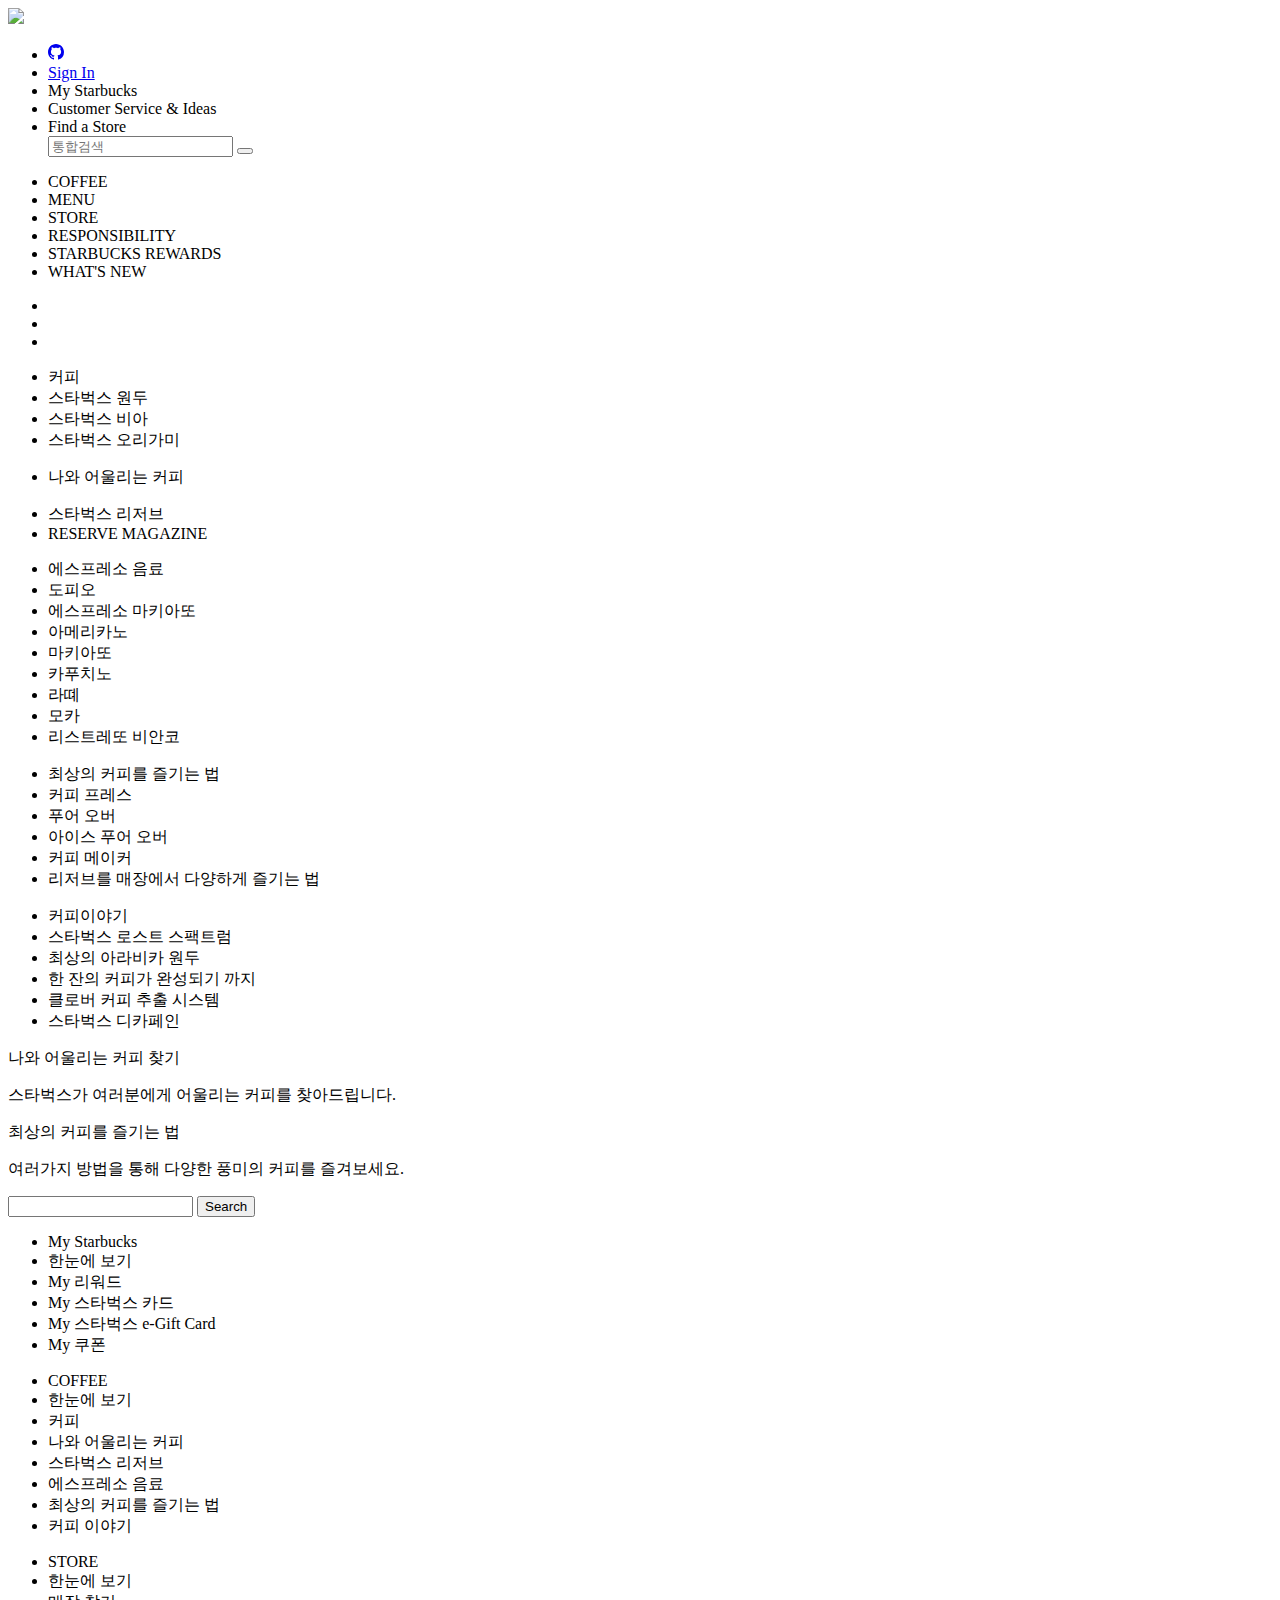
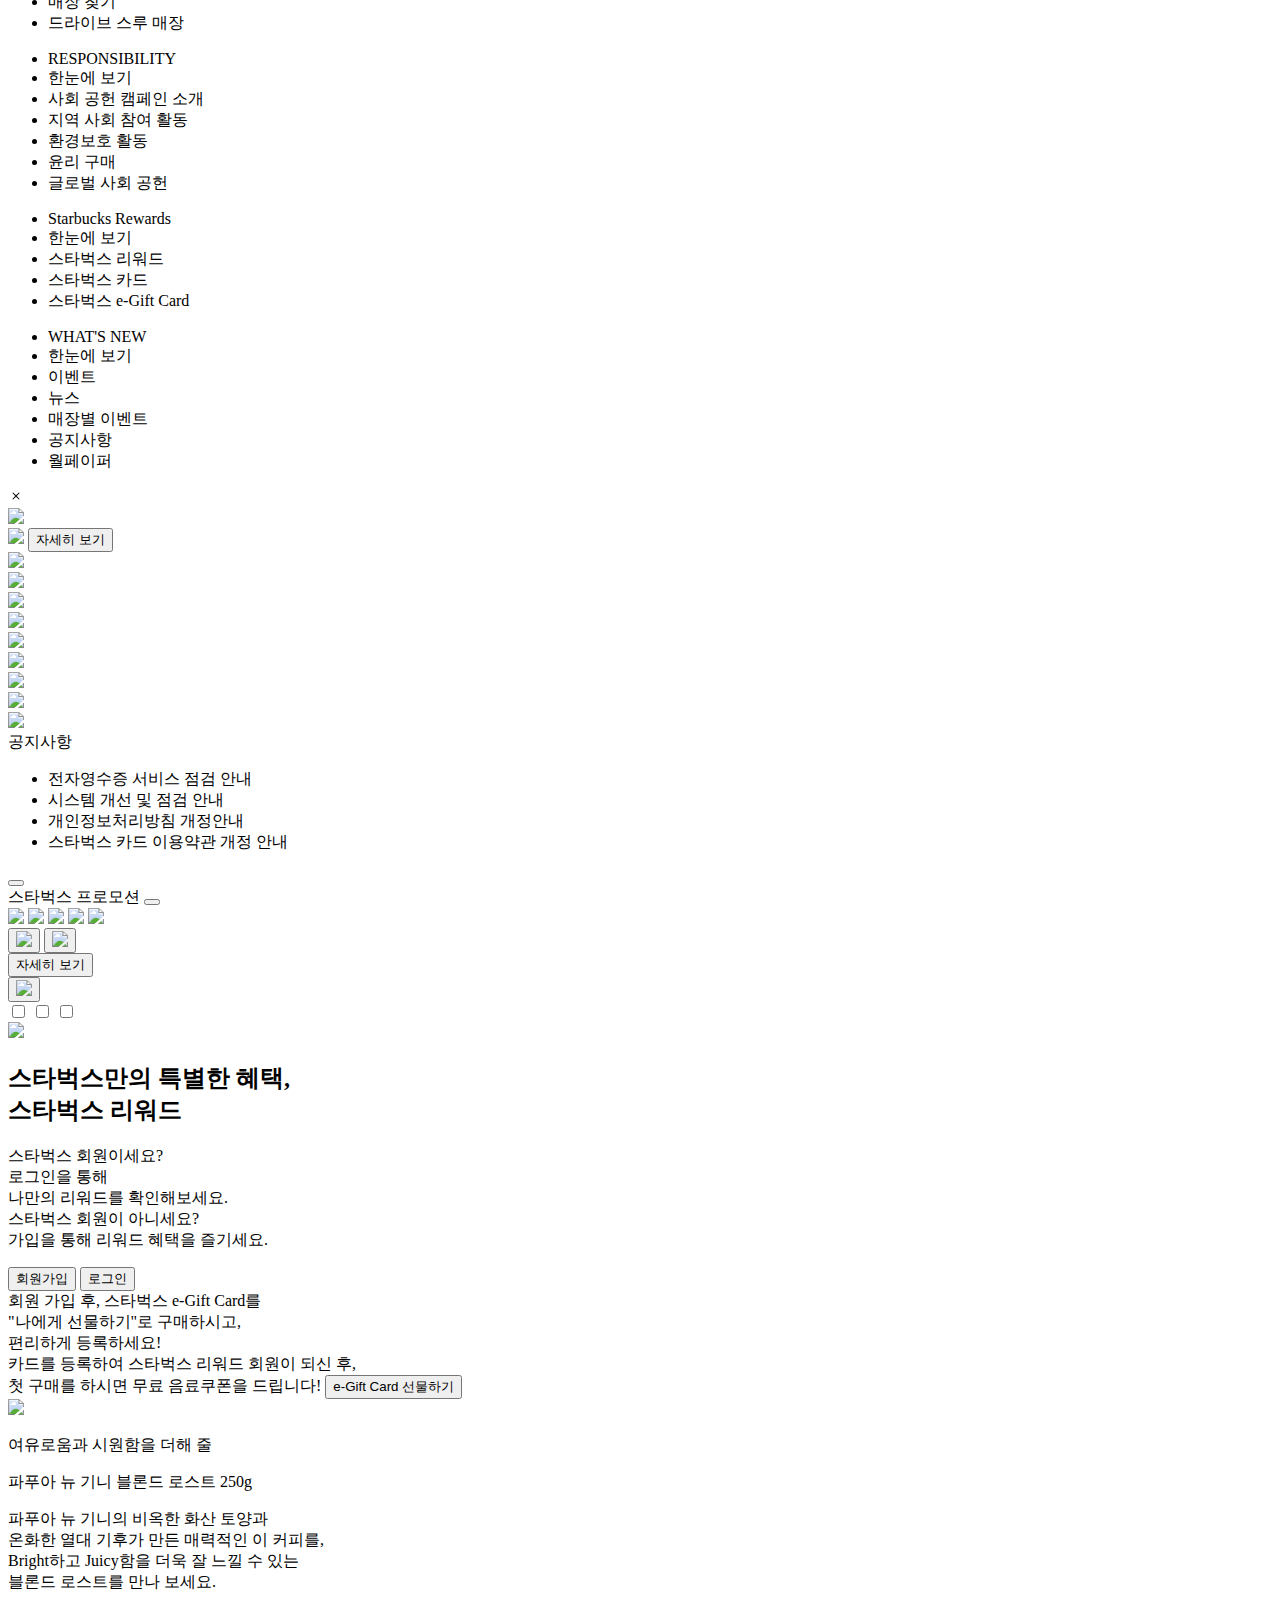
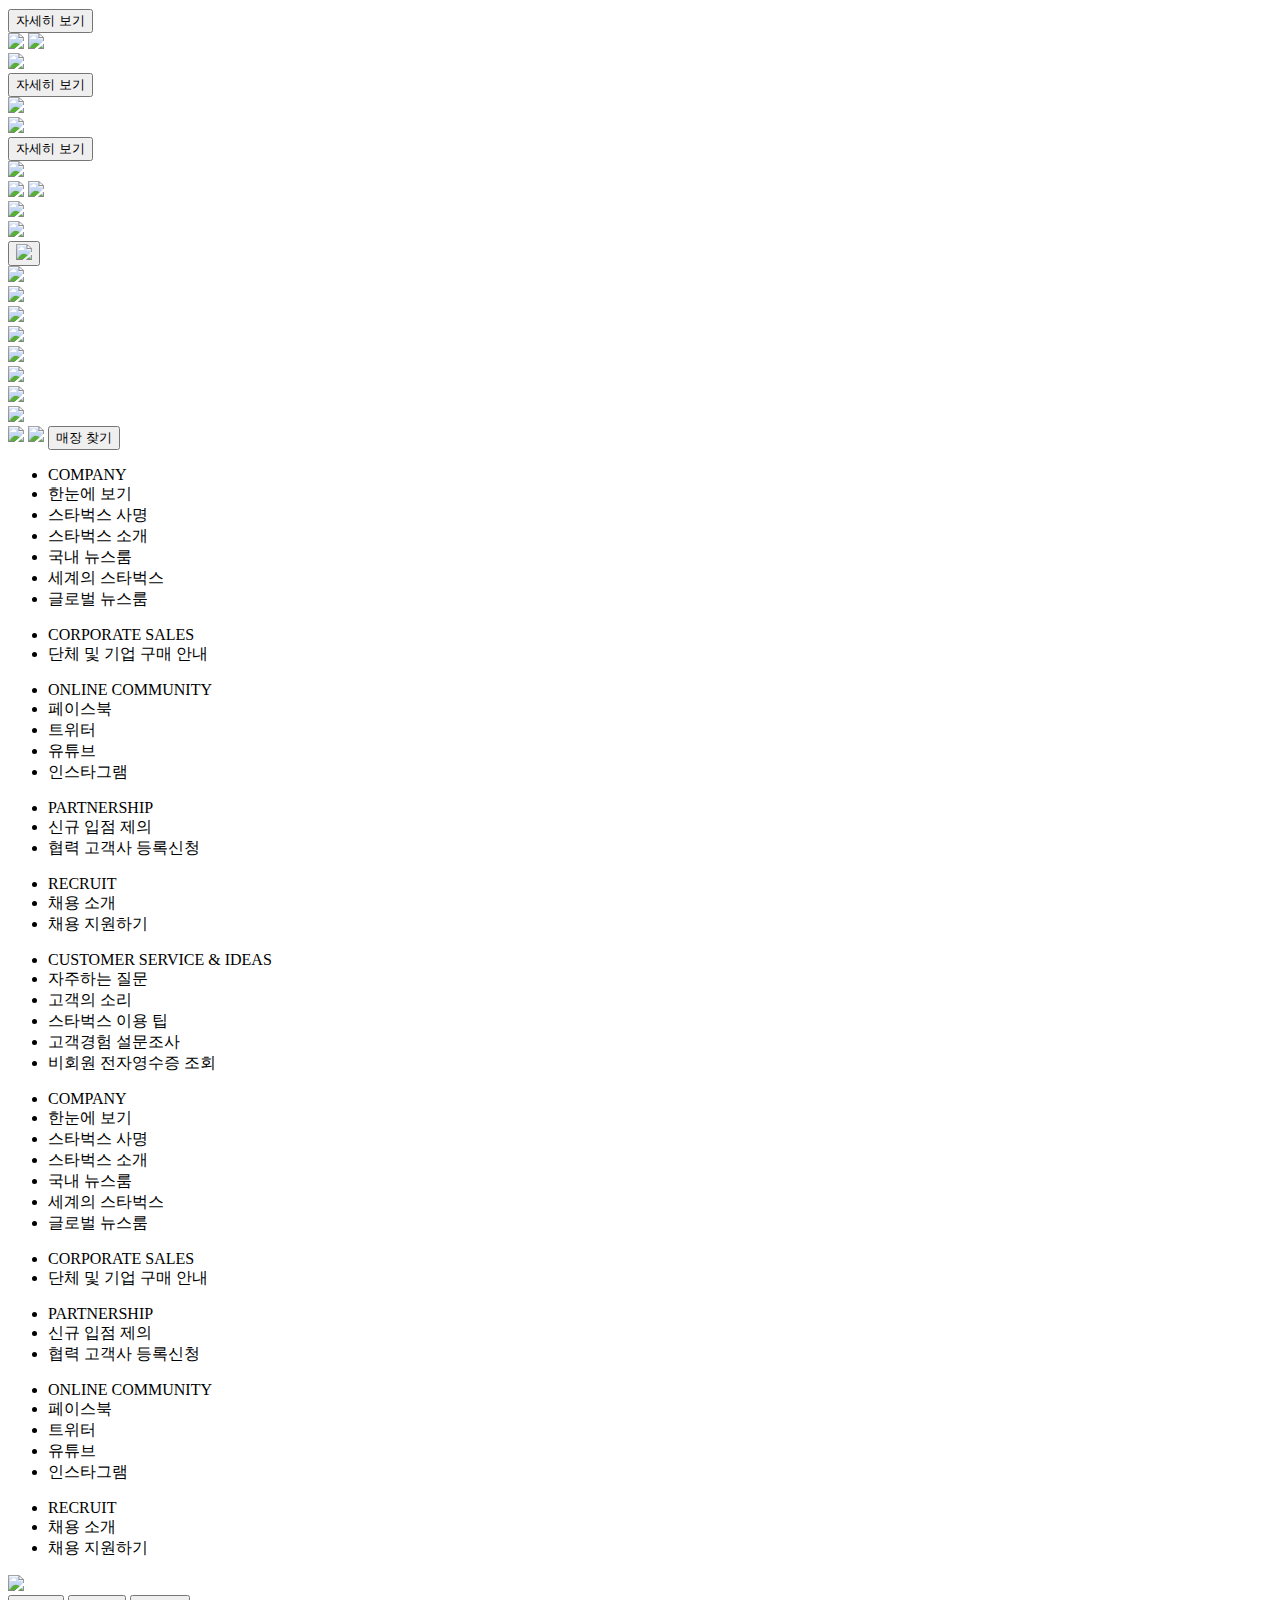
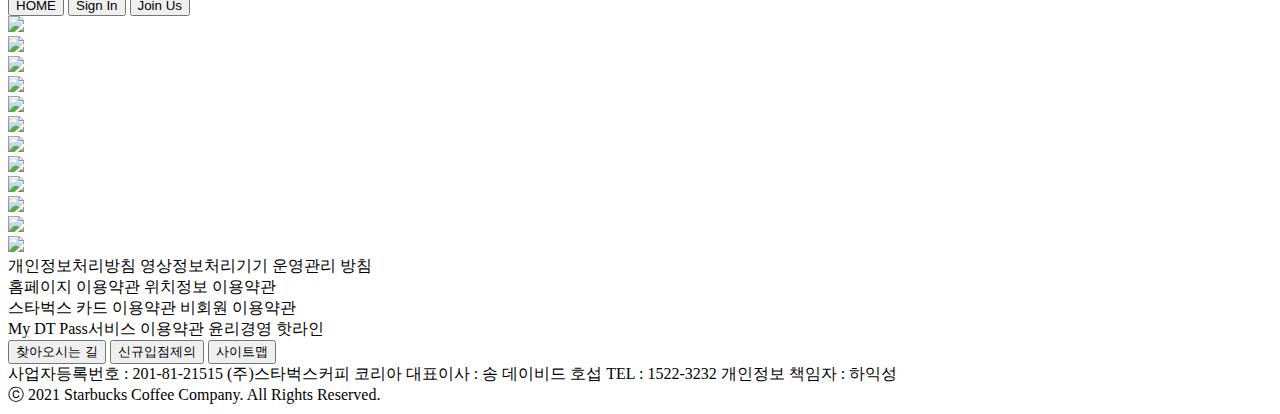
==== index.html @ 48a815c1 "initialized" ====
<!DOCTYPE html>
<html lang="en">
  <head>
    <meta charset="UTF-8" />
    <meta http-equiv="X-UA-Compatible" content="IE=edge" />
    <meta name="viewport" content="width=device-width, initial-scale=1.0" />  
    <script
      src="https://kit.fontawesome.com/e3f89440bb.js"
      crossorigin="anonymous"
    ></script>
    <title>Starbucks</title>
    <link rel="icon" type="image/png" href="image/navbar/logo.png" />
    <link rel="stylesheet" href="style.css" />
    <script src="js/search.js" defer></script>
    <script src="js/tab.js" defer></script>
    <script src="js/badge.js"defer></script>
    <script src="js/scroll.js" defer></script>
    <script src="js/accordion.js" defer></script>
    <script src="js/slider.js" defer></script>
    <script src ="js/mobileMenu.js" defer></script>
    <script src="js/banner.js" defer></script>
    <script src="js/refresh.js"defer></script>
    <link rel="preconnect" href="https://fonts.googleapis.com">
    <link rel="preconnect" href="https://fonts.gstatic.com" crossorigin>
    <link href="https://fonts.googleapis.com/css2?family=Roboto:wght@300;400;500;700&display=swap" rel="stylesheet">
  </head>
  <body>
    <!-- NAVBAR -->
    <nav class="navbar">
      <div class="nav__container">
        <div class="nav__logo">
          <a href="#"><img class="logo" src="image/navbar/logo.png" /></a>
        </div>
        <div class="nav__content">
          <ul class="small__nav">
            <li class="small__nav__items">
              <a href="https://github.com/hae-on/Starbucks_Clone">
                <svg xmlns="http://www.w3.org/2000/svg" width="16" height="16" fill="currentColor" class="bi bi-github" viewBox="0 0 16 16">
                <path d="M8 0C3.58 0 0 3.58 0 8c0 3.54 2.29 6.53 5.47 7.59.4.07.55-.17.55-.38 0-.19-.01-.82-.01-1.49-2.01.37-2.53-.49-2.69-.94-.09-.23-.48-.94-.82-1.13-.28-.15-.68-.52-.01-.53.63-.01 1.08.58 1.23.82.72 1.21 1.87.87 2.33.66.07-.52.28-.87.51-1.07-1.78-.2-3.64-.89-3.64-3.95 0-.87.31-1.59.82-2.15-.08-.2-.36-1.02.08-2.12 0 0 .67-.21 2.2.82.64-.18 1.32-.27 2-.27.68 0 1.36.09 2 .27 1.53-1.04 2.2-.82 2.2-.82.44 1.1.16 1.92.08 2.12.51.56.82 1.27.82 2.15 0 3.07-1.87 3.75-3.65 3.95.29.25.54.73.54 1.48 0 1.07-.01 1.93-.01 2.2 0 .21.15.46.55.38A8.012 8.012 0 0 0 16 8c0-4.42-3.58-8-8-8z"/>
                </svg>
              </a>
            </li>
            <li class="small__nav__items"><a href="login.html">Sign In</a> </li>
            <li class="small__nav__items">My Starbucks</li>
            <li class="small__nav__items">Customer Service & Ideas</li>
            <li class="small__nav__no-line">Find a Store</li>
            <div class="nav__input">
              <form class="nav__input__form">
                <input type="text" class="small__nav__input" placeholder="통합검색">
                <button class="small__nav__btn" type="button">
                  <i class="fas fa-search"></i>
                </button>
              </form>
            </div>     
          </ul>
          <ul class="main__nav">
            <li class="main__nav__items">COFFEE</li>
            <li class="main__nav__items">MENU</li>
            <li class="main__nav__items">STORE</li>
            <li class="main__nav__items">RESPONSIBILITY</li>
            <li class="main__nav__items">STARBUCKS REWARDS</li>
            <li class="main__nav__items">WHAT'S NEW</li>
          </ul>
        </div>
        <!-- Media icons -->
        <ul class="media__icons">
          <li class="media__icon"><i class="fas fa-user"></i></li>
          <li class="media__icon"><i class="fas fa-map-marker-alt"></i></li>
          <li class="media__icon"><i class="fas fa-bars"></i></li>
        </ul>
      </div>
    </nav>
    <!-- Tab menu -->
    <div class="coffee__tab hide">   
    <div class="tab">
      <div class="coffee__tab__top">
        <ul>
      <li class="tab__title">커피</li>
      <li class="tab__content">스타벅스 원두</li>
      <li class="tab__content">스타벅스 비아</li>
      <li class="tab__content">스타벅스 오리가미</li>
    </ul>
  <ul>
  <li>나와 어울리는 커피</li>
  </ul>
  <ul>
    <li class="tab__title">스타벅스 리저브</li>
    <li class="tab__content">RESERVE MAGAZINE</li>
  </ul>
  <ul>
    <li class="tab__title">에스프레소 음료</li>
    <li class="tab__content">도피오</li>
    <li class="tab__content">에스프레소 마키아또</li>
    <li class="tab__content">아메리카노</li>
    <li class="tab__content">마키아또</li>
    <li class="tab__content">카푸치노</li>
    <li class="tab__content">라뗴</li>
    <li class="tab__content">모카</li>
    <li class="tab__content">리스트레또 비안코</li>
  </ul>
      </div>
      <div class="coffee__tab__bottom">
<ul>
  <li class="tab__title">최상의 커피를 즐기는 법</li>
  <li class="tab__content">커피 프레스</li>
  <li class="tab__content">푸어 오버</li>
  <li class="tab__content">아이스 푸어 오버</li>
  <li class="tab__content">커피 메이커</li>
  <li class="tab__content">리저브를 매장에서 다양하게 즐기는 법</li>
</ul>
<ul>
  <li class="tab__title">커피이야기</li>
  <li class="tab__content">스타벅스 로스트 스팩트럼</li>
  <li class="tab__content">최상의 아라비카 원두</li>
  <li class="tab__content">한 잔의 커피가 완성되기 까지</li>
  <li class="tab__content">클로버 커피 추출 시스템</li>
  <li class="tab__content">스타벅스 디카페인</li>
</ul>
      </div>
      <div class="tab__bottom">
        <p class="tab__bottom__title">나와 어울리는 커피 찾기</p>
        <p class="tab__bottom__content">스타벅스가 여러분에게 어울리는 커피를 찾아드립니다.</p>
        <p class="tab__bottom__title">최상의 커피를 즐기는 법</p>
        <p class="tab__bottom__content">여러가지 방법을 통해 다양한 풍미의 커피를 즐겨보세요.</p>
      </div>  
    </div>
  </div>
  <!-- mobile hamburger menu -->
  <div class="mobile__menu__dim menu__hide"></div>
  <div class="mobile__menu menu__hide">
    <div class="mobile__menu__inner">
    <i class="fas fa-times"></i>
    <div class="search__m">
      <form class="menu__form">
        <input type="input" class="menu__input" >
        <input class="menu__btn" type="submit" value="Search">       
        </input>
      </form>
    </div>
    <div class="kategorie__m"></div>
    <ul class="My__Starbucks__m">
      <li class="My__Starbucks m__title">My Starbucks <i class="fas fa-chevron-down"></i></li>
      <li class="My__Starbucks__m__list disappear">한눈에 보기</li>
      <li class="My__Starbucks__m__list disappear">My 리워드</li>
      <li class="My__Starbucks__m__list disappear">My 스타벅스 카드</li>
      <li class="My__Starbucks__m__list disappear">My 스타벅스 e-Gift Card</li>
      <li class="My__Starbucks__m__list disappear">My 쿠폰</li>
    </ul>
    <ul class="COFFEE__m">
      <li class="COFFEE m__title">COFFEE <i class="fas fa-chevron-down"></i></li>
      <li class="COFFEE__m__list disappear">한눈에 보기</li>
      <li class="COFFEE__m__list disappear">커피</li>
      <li class="COFFEE__m__list disappear">나와 어울리는 커피</li>
      <li class="COFFEE__m__list disappear">스타벅스 리저브</li>
      <li class="COFFEE__m__list disappear">에스프레소 음료</li>
      <li class="COFFEE__m__list disappear">최상의 커피를 즐기는 법</li>
      <li class="COFFEE__m__list disappear">커피 이야기</li>
    </ul>
    <ul class="STORE__m">
      <li class="STORE m__title">STORE <i class="fas fa-chevron-down"></i></li>
      <li class="STORE__m__list disappear">한눈에 보기</li>
      <li class="STORE__m__list disappear">매장 찾기</li>
      <li class="STORE__m__list disappear">드라이브 스루 매장</li>
    </ul>
    <ul class="RESPONSIBILITY__m">
      <li class="RESPONSIBILITY m__title">RESPONSIBILITY <i class="fas fa-chevron-down"></i></li>
      <li class="RESPONSIBILITY__m__list disappear">한눈에 보기</li>
      <li class="RESPONSIBILITY__m__list disappear">사회 공헌 캠페인 소개</li>
      <li class="RESPONSIBILITY__m__list disappear">지역 사회 참여 활동</li>
      <li class="RESPONSIBILITY__m__list disappear">환경보호 활동</li>
      <li class="RESPONSIBILITY__m__list disappear">윤리 구매</li>
      <li class="RESPONSIBILITY__m__list disappear">글로벌 사회 공헌</li>
    </ul>
    <ul class="Starbucks__Rewards__m">
      <li class="Starbucks__Rewards m__title">Starbucks Rewards <i class="fas fa-chevron-down"></i></li>
      <li class="Starbucks__Rewards__m__list disappear">한눈에 보기</li>
      <li class="Starbucks__Rewards__m__list disappear">스타벅스 리워드</li>
      <li class="Starbucks__Rewards__m__list disappear">스타벅스 카드</li>
      <li class="Starbucks__Rewards__m__list disappear">스타벅스 e-Gift Card</li>
    </ul>
    <ul class="WHATS__NEW__m">
      <li class="WHATS__NEW m__title">WHAT'S NEW <i class="fas fa-chevron-down"></i></li>
      <li class="WHATS__NEW__m__list disappear">한눈에 보기</li>
      <li class="WHATS__NEW__m__list disappear">이벤트</li>
      <li class="WHATS__NEW__m__list disappear">뉴스</li>
      <li class="WHATS__NEW__m__list disappear">매장별 이벤트</li>
      <li class="WHATS__NEW__m__list disappear">공지사항</li>
      <li class="WHATS__NEW__m__list disappear">월페이퍼</li>
    </ul>
  </div>
</div>
    <!-- Main -->
    <!-- Badge -->
    <div class="badge">
      <div class="close__badge">
        <svg xmlns="http://www.w3.org/2000/svg" width="16" height="16" fill="currentColor" class="bi bi-x" viewBox="0 0 16 16">
          <path d="M4.646 4.646a.5.5 0 0 1 .708 0L8 7.293l2.646-2.647a.5.5 0 0 1 .708.708L8.707 8l2.647 2.646a.5.5 0 0 1-.708.708L8 8.707l-2.646 2.647a.5.5 0 0 1-.708-.708L7.293 8 4.646 5.354a.5.5 0 0 1 0-.708z"/>
        </svg>
      </div>
      <img src="image/badge/9vF68i_20210218134428291.png" />
    </div>
    <!-- New__menu -->
    <section id="New__menu">
      <div class="New__menu__bg">
          <div class="New__menu__container">
            <div class="New__menu__slogan">
              <img src="image/new__menu/2021_summer2_slogan.png" />
               <button class="New__menu__btn">자세히 보기</button>
            </div>                
            <div class="frappuccino">
              <div class="frappuccino__item">
                <img src="image/new__menu/2021_summer2_frappuccino.png" />
              </div>
              <div class="frappuccino__intro">
                <img src="image/new__menu/2021_summer2_frappuccino_tit.png" />
              </div>
              <div class="frappuccino__m__intro">
                <img src="image/new__menu/2021_m_summer2_frappuccino_tit.png"/>
              </div>
            </div>
            <div class="blended">
              <div class="blended__item">
                <img src="image/new__menu/2021_summer2_blended.png" />
              </div>
              <div class="blended__intro">
                <img src="image/new__menu/2021_summer2_blended_tit.png" />
              </div>
              <div class="blended__m__intro">
                <img src="image/new__menu/2021_m_summer2_blended_tit_0609.png"/>
              </div>
            </div>
            <div class="tea">
              <div class="tea__item">
                <img src="image/new__menu/2021_summer2_iced_tea.png" />
              </div>
              <div class="tea__intro">
                <img src="image/new__menu/2021_summer2_iced_tea_tit.png" />
              </div>
              <div class="tea__m__intro">
                <img src ="image/new__menu/2021_m_summer2_iced_tea_tit.png"/>
              </div>
            </div> 
      </div>
    </section>
    <!-- Notice -->
    <section id="Notice">
      <div class="Notice__container">
        <div class="Notice__banner">
          <div class="Notice__banner__container">
            <div class="title__content">
            <div class="Notice__banner__title">
          <span class="title__span">공지사항</span>
          <i class="fas fa-volume-up"></i>
        </div>
          <ul class="banner__contents">
          <li class="banner__content"
            >전자영수증 서비스 점검 안내</li
          >
          <li class="banner__content"
            >시스템 개선 및 점검 안내</li
          >
          <li class="banner__content"
            >개인정보처리방침 개정안내</li
          >
          <li class="banner__content"
            >스타벅스 카드 이용약관 개정 안내</li
          >
        </ul>
      </div>
        <button class="Notice__banner__btn">
          <i class="fas fa-plus"></i>
        </button>
        </div>
        </div>
        <div class="Notice__promo">
          <span class="Notice__promo__title">스타벅스 프로모션</span>
          <button class="Notice__promo__btn">
            <i class="fas fa-chevron-down promo__icon"></i>
          </button>
        </div>
      </div>
    </section>
    <!-- Slide -->
    <section class="Slide">
  <div class="slide__box">
      <div class="banner__container">
        <div class="banner__img">
      <img class="banner banner__3 slide__opacity" src="image/Slide/8CV1tZ_20201231084934041.jpg"/>
      <img class="banner banner__1" src="image/Slide/aDSndV_20210719160743814.jpg"/>
      <img class="banner banner__2 slide__opacity"  src="image/Slide/gD4Zo0_20210405161704168.jpg"/>
      <img class="banner banner__3 slide__opacity" src="image/Slide/8CV1tZ_20201231084934041.jpg"/>
      <img class="banner banner__1" src="image/Slide/aDSndV_20210719160743814.jpg"/>
      </div>
      <div class="banner__arrow">
        <button class="arrow__left">
        <img src="image/Slide/arrow_left_on.png" />
        </button>
        <button class="arrow__right">
        <img src="image/Slide/arrow_right_on.png" />
      </button>
      </div>
      <button class="slide__main__btn">자세히 보기</button>
      <div class="slide__btns">
        <button class="play__btn">
          <img class="play" src="image/Slide/main_prom_stop.png"/>
        </button>  
          <div class="off__btns">
          <input type ="checkbox" id="off first">
          <label for="off first"></label>
          <input type ="checkbox" id="off second">
          <label for="off second"></label>
          <input type ="checkbox" id="off third">
          <label for="off third"></label>
        </div>
      </div>
    </div>
  </div>
    </section>
    <!-- Rewards -->
    <section class="Rewards">
      <div class="Rewards__container">
        <div class="Rewards__logo">
          <img src="image/Reward/rewards-logo.png" />
        </div>
        <div class="question">
          <h2 class="question__title">
            <strong>스타벅스만의 특별한 혜택, 
              <br class ="question__br">
              스타벅스 리워드</strong>
          </h2>
          <div class="answer">
            <p class="answer__content">
              스타벅스 회원이세요? 
              <br class="answer__m__br">
              로그인을 통해 
              <br class="answer__br1">
              나만의 리워드를 확인해보세요.
              <br />
              스타벅스 회원이 아니세요? 
              <br class="answer__br2">
              가입을 통해 리워드 혜택을 즐기세요.
            </p>
            <div class="question__btns">
              <button class="join__btn">회원가입</button>
              <button class="login__btn">로그인</button>
            </div>
          </div>
          <div class="e-gift">
            <span class="e-gift__content"
              >회원 가입 후, 스타벅스 e-Gift Card를 
              <br class="e-gift__br1">
              "나에게 선물하기"로
              구매하시고, 
              <br class="e-gift__m__br">
              편리하게 등록하세요!
              <br />
              카드를 등록하여 스타벅스 리워드 회원이 되신 후, 
              <br class="e-gift__br2">
              첫 구매를 하시면
              무료 음료쿠폰을 드립니다!</span
            >
            <button class="e-gift__btn">e-Gift Card 선물하기</button>
          </div>
        </div>
      </div>
    </section>
    <!-- Papua__coffee -->
    <section id="Papua__coffee">
      <div class="Papua__coffee__bg">
        <div class="Papua__coffee__m__bg"></div>
        <div class="Papua__coffee__container">
          <div id="Papua__coffee__img">
            <img src="image/Papua__coffee/2021_summer2_bean.png" />
          </div>
          <div id="Papua__content" >
            <p class="Papua__coffee__mini__title">
              여유로움과 시원함을 더해 줄
            </p>
            <p class="Papua__coffee__title">
              파푸아 뉴 기니 블론드 로스트 250g
            </p>
            <p class="Papua__coffee__intro">
              파푸아 뉴 기니의 비옥한 화산 토양과 
              <br class="Papua__coffee__br1">
              온화한 열대 기후가 만든
              매력적인 이 커피를, <br />
              Bright하고 Juicy함을 더욱 잘 느낄 수 있는 
              <br class="Papua__coffee__br2">
              블론드 로스트를 만나 보세요.
            </p>
            <button class="Papua__coffee__btn">자세히 보기</button>
          </div>
        </div>
      </div>
    </section>
    <!-- Brazil__coffee -->
    <section class="Brazil__coffee">
      <div class="Brazil__coffee__container">
        <div class="Brazil__coffee__half__bg">
          <img class ="Brazil__half" src="image/Brazil__coffee/reserve_sundried_brazil_bean4_1.png">
          <img class ="Brazil__m" src="image/Brazil__coffee/m_reserve_sundried_brazil_bean.jpeg">
        </div>
          <div class="Brazil__coffee__title">
            <img src="image/Brazil__coffee/reserve_sundried_brazil_title.png" />
          </div>
          <button class="Brazil__coffee__btn">자세히 보기</button>
      </div>
    </section>
    <!-- Pick__menu -->
    <section id="Pick__menu">
      <div class="Pick__menu__bg">
        <div class="Pick__menu__txt">
          <div class="Pick__menu__title">
            <img src="image/Pick__menu/fav_prod_txt01.png" />
          </div>
          <div class="Pick__menu__content">
            <img src="image/Pick__menu/fav_prod_txt02.png" />
          </div>
          <button class="Pick__menu__btn">자세히 보기</button>
        </div>
        <div class="Pick__menu__img">
          <img src="image/Pick__menu/2021_summer2_fav.png" />
        </div>
        <div class="Pick__menu__m">
          <img class="Pick__menu__m__1" src="image/Pick__menu/mobile_menu_txt01.png">
          <img class="Pick__menu__m__2" src="image/Pick__menu/mobile_menu_txt02.png">
        </div>
      </div>
    </section>
    <!-- Reserve -->
    <section class="Reserve">
      <div class="Reserve__container">
        <div class="Reserve__img">
          <img src="image/Reserve/reserve_visual_pc.png" />
        </div>
        <div class="Reserve__title">
          <img src="image/Reserve/reserve_text_pc.png" />
        </div>
        <button class="Reserve__btn">
          <img src="image/Reserve/btn_magazine_pc.png" />
        </button>
        <div class="Reserve__m__img">
          <img src="image/Reserve/reserve_visual_mobile.png"/>
        </div>
        <div class="Reserve__m__title">
          <img src="image/Reserve/reserve_text_mobile.png"/>
        </div>
      </div>
    </section>
    <!-- Store -->
    <section class="Store">
      <div class="Store__container">
      <div class="Store__bg__img">
        <div class="Store__bg__img__coffee">
          <img src="image/Store/store_exp_img03.png" />
        </div>
        <div class="Store__bg__img__house">
          <img src="image/Store/store_exp_img04.png" />
        </div>
        <div class="Store__img">
          <div class="Store__img__big">
          <img src="image/Store/store_exp_img02.png" />
          </div>
          <div class="Store__img__small">
          <img src="image/Store/store_exp_img01.png" />
          </div>
        </div>
        <div class="Store__txt">
          <div class="Store__title">
            <img src="image/Store/store_txt01.png" />
          </div>
          <div class="Store__content">
            <img src="image/Store/store_txt02.png" />
          </div>
          <di2 class="Store__m__txt">
            <img class="Store__m__1"src="image/Store/mobile_store_txt01.png" />
            <img class="Store__m__2"src="image/Store/mobile_store_txt02.png" />
          </di2>
          <button class="Store__btn">매장 찾기</button>
        </div>
      </div>
    </div>
    </section>
  </body>
  <!-- footer -->
  <footer class="footer">
    <!-- footer__list -->
    <div class="footer__list">
      <ul class="company">
        <li class="company__title">COMPANY </li>
        <li class="company__list">한눈에 보기</li>
        <li class="company__list">스타벅스 사명</li>
        <li class="company__list">스타벅스 소개</li>
        <li class="company__list">국내 뉴스룸</li>
        <li class="company__list">세계의 스타벅스</li>
        <li class="company__list">글로벌 뉴스룸</li>
      </ul>
      <ul class="corpor">
        <li class="corpor__title">CORPORATE SALES </li>
        <li class="corpor__list">단체 및 기업 구매 안내</li>
      </ul>
      <ul class="community">
        <li class="community__title">ONLINE COMMUNITY </li>
        <li class="community__list">페이스북</li>
        <li class="community__list">트위터</li>
        <li class="community__list">유튜브</li>
        <li class="community__list">인스타그램</li>
      </ul>
      <ul class="partner">
        <li class="partner__title">PARTNERSHIP </li>
        <li class="partner__list">신규 입점 제의</li>
        <li class="partner__list">협력 고객사 등록신청</li>
      </ul>
      <ul class="recquit">
        <li class="recquit__title">RECRUIT</li>
        <li class="recquit__list">채용 소개</li>
        <li class="recquit__list">채용 지원하기</li>
      </ul>   
    </div>
    <!--footer__m__list  -->
    <div class="footer__m__list">
      <ul class="service__m">
        <li class="service__m__title">CUSTOMER SERVICE & IDEAS <i class="fas fa-chevron-down footer__arrow"></i></li>
        <li class="service__m__list disappear">자주하는 질문</li>
        <li class="service__m__list disappear">고객의 소리</li>
        <li class="service__m__list disappear">스타벅스 이용 팁</li>
        <li class="service__m__list disappear">고객경험 설문조사</li>
        <li class="service__m__list disappear">비회원 전자영수증 조회</li>
      </ul>
      <ul class="company__m">
        <li class="company__m__title">COMPANY <i class="fas fa-chevron-down footer__arrow"></i></li>
        <li class="company__m__list disappear">한눈에 보기</li>
        <li class="company__m__list disappear">스타벅스 사명</li>
        <li class="company__m__list disappear">스타벅스 소개</li>
        <li class="company__m__list disappear">국내 뉴스룸</li>
        <li class="company__m__list disappear">세계의 스타벅스</li>
        <li class="company__m__list disappear">글로벌 뉴스룸</li>
      </ul>
      <ul class="corporate__m">
        <li class="corporate__m__title">CORPORATE SALES <i class="fas fa-chevron-down footer__arrow"></i></li>
        <li class="corporate__m__list disappear">단체 및 기업 구매 안내</li>
      </ul>
      <ul class="partnership__m">
        <li class="partnership__m__title">PARTNERSHIP <i class="fas fa-chevron-down footer__arrow"></i></li>
        <li class="partnership__m__list disappear">신규 입점 제의</li>
        <li class="partnership__m__list disappear">협력 고객사 등록신청</li>
      </ul>
      <ul class="community__m">
        <li class="community__m__title">ONLINE COMMUNITY <i class="fas fa-chevron-down footer__arrow"></i></li>
        <li class="community__m__list disappear">페이스북</li>
        <li class="community__m__list disappear">트위터</li>
        <li class="community__m__list disappear">유튜브</li>
        <li class="community__m__list disappear">인스타그램</li>
      </ul>
      <ul class="recruit__m">
        <li class="recruit__m__title">RECRUIT <i class="fas fa-chevron-down footer__arrow"></i></li>
        <li class="recruit__m__list disappear">채용 소개</li>
        <li class="recruit__m__list disappear">채용 지원하기</li>
      </ul>
    </div>
    <ii class="footer__logo">
      <img src="image/footer/footer_logo.png" />
    </ii>
    <!-- footer m btn -->
    <div class="footer__m__btns">
     <button class="footer__m__btn">HOME</button>
     <button class="footer__m__btn">Sign In</button>
     <button class="footer__m__btn">Join Us</button>
    </div>
    <!-- footer__banner -->
    <div class="footer__banner">
      <div class="footer__banner__1">
        <img src="image/footer/footer_award17_01.jpg" />
      </div>
      <div class="footer__banner__2">
        <img src="image/footer/footer_award17_02.jpg" />
      </div>
      <div class="footer__banner__3">
        <img src="image/footer/footer_award17_03.jpg" />
      </div>
      <div class="footer__banner__4">
        <img src="image/footer/footer_award17_04.jpg" />
      </div>
      <div class="footer__banner__5">
        <img src="image/footer/footer_award17_05.jpg" />
      </div>
      <div class="footer__banner__6">
        <img src="image/footer/footer_award17_06.jpg" />
      </div>
    </div>
    <!-- banner resize -->
    <div class="footer__resize__banner">
    <div class="footer__banner__top">
      <div class="footer__banner__1">
        <img src="image/footer/footer_award17_01.jpg" />
      </div>
      <div class="footer__banner__2">
        <img src="image/footer/footer_award17_02.jpg" />
      </div>
      <div class="footer__banner__3">
        <img src="image/footer/footer_award17_03.jpg" />
      </div>
    </div>
    <div class="footer__banner__bottom">
      <div class="footer__banner__4">
        <img src="image/footer/footer_award17_04.jpg" />
      </div>
      <div class="footer__banner__5">
        <img src="image/footer/footer_award17_05.jpg" />
      </div>
      <div class="footer__banner__6">
        <img src="image/footer/footer_award17_06.jpg" />
      </div>
      </div>
    </div>
    <!-- footer__terms and conditions -->
    <div class="terms__and__conditions">
      <a class="tac__list__green">개인정보처리방침</a>
      <a class="tac__list">영상정보처리기기 운영관리 방침</a>
      <br class="footer__br">
      <a class="tac__list">홈페이지 이용약관</a>
      <a class="tac__list">위치정보 이용약관</a>
      <br class="footer__br">
      <a class="tac__list">스타벅스 카드 이용약관</a>
      <a class="tac__list">비회원 이용약관</a>
      <br class="footer__br">
      <a class="tac__list">My DT Pass서비스 이용약관</a>
      <a class="tac__list">윤리경영 핫라인</a>
    </div>
    <!-- footer__btn -->
    <div class="footer__btns">
      <button class="footer__btn">찾아오시는 길</button>
      <button class="footer__btn">신규입점제의</button>
      <button class="footer__btn">사이트맵</button>
    </div>
    <!-- footer__info -->
    <div class="footer__info">
      <span class="info__list">사업자등록번호 : 201-81-21515</span>
      <span class="info__list">
        (주)스타벅스커피 코리아 대표이사 : 송 데이비드 호섭
      </span>
      <span class="info__list">TEL : 1522-3232</span>
      <span class="info__list">개인정보 책임자 : 하익성</span>
    </div>
    <span class="footer__rights"
      >ⓒ 2021 Starbucks Coffee Company. All Rights Reserved.</span
    >
  </footer>
</html>
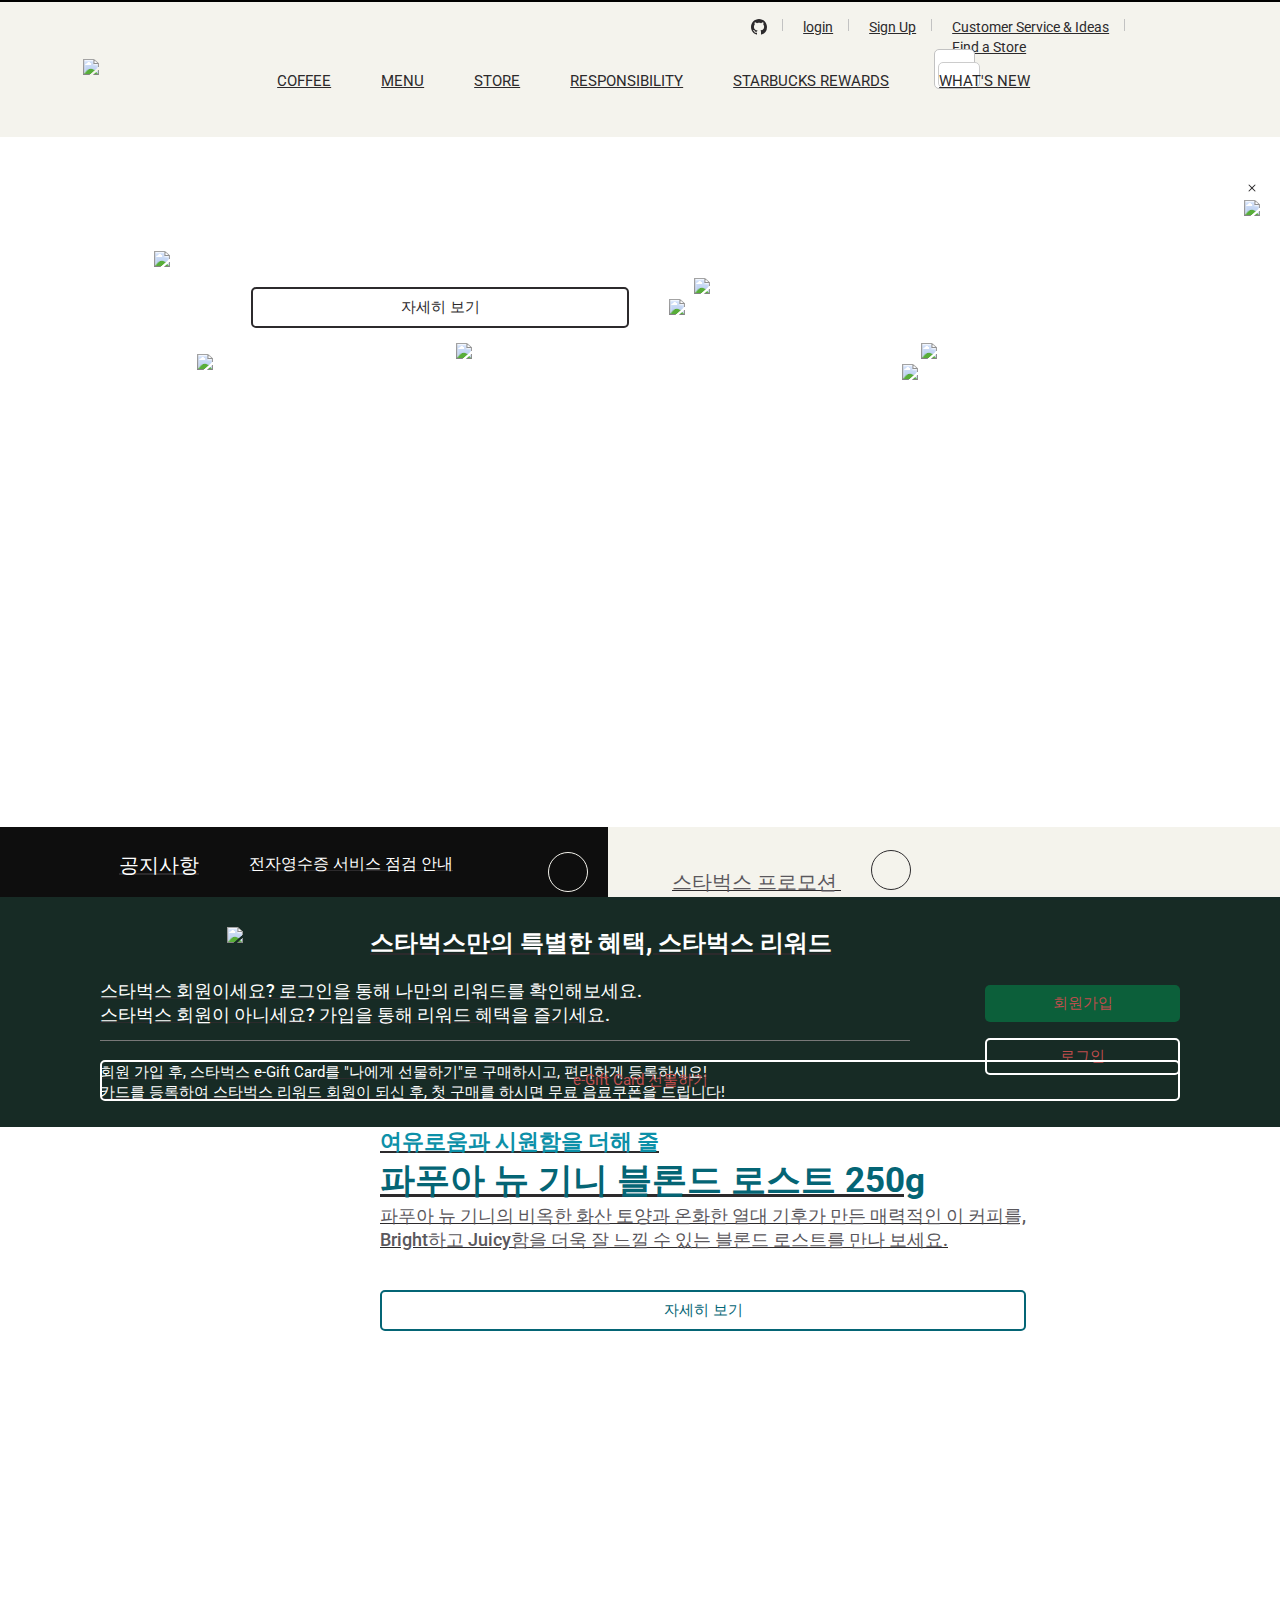
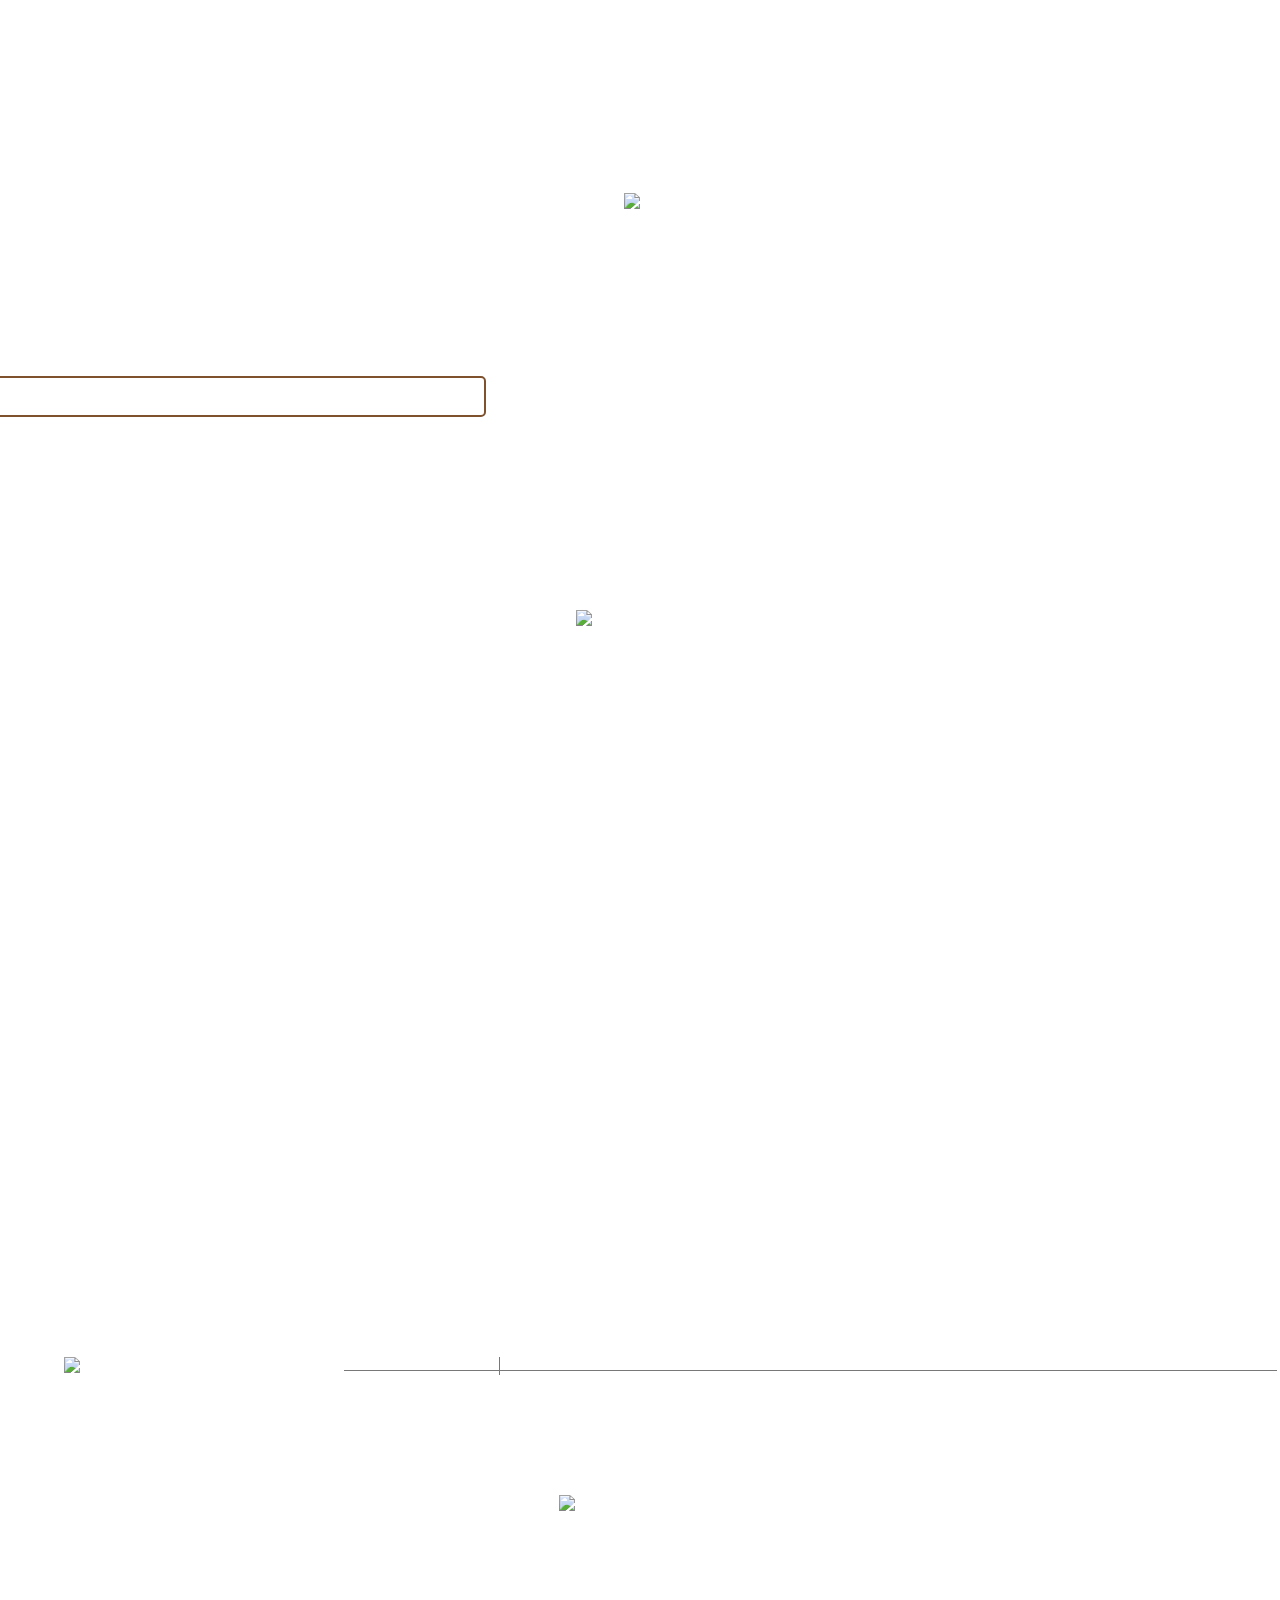
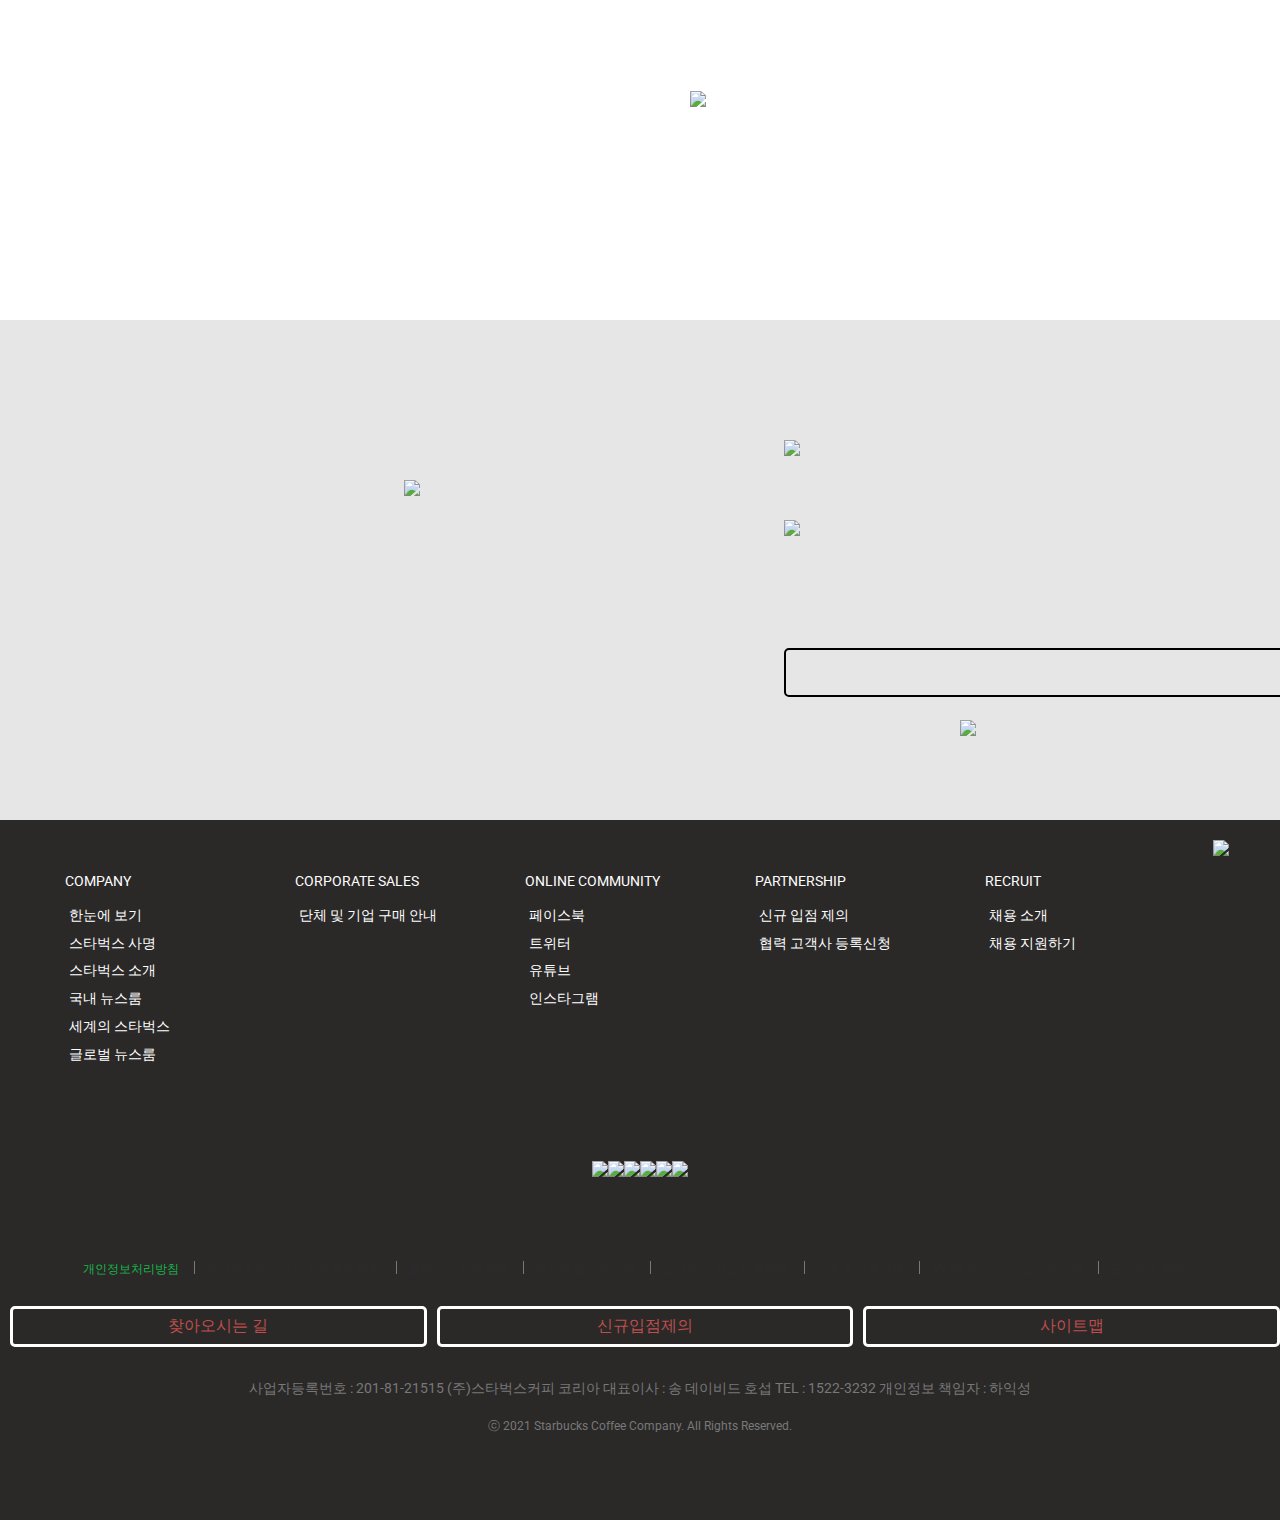
==== commit 518f6b77: "initialized" ====
--- a/index.html
+++ b/index.html
@@ -40,8 +40,8 @@
                 </svg>
               </a>
             </li>
-            <li class="small__nav__items"><a href="login.html">Sign In</a> </li>
-            <li class="small__nav__items">My Starbucks</li>
+            <li class="small__nav__items"><a href="Log_In.html">login</a> </li>
+            <li class="small__nav__items"><a href="Sign_Up.html">Sign Up</li>
             <li class="small__nav__items">Customer Service & Ideas</li>
             <li class="small__nav__no-line">Find a Store</li>
             <div class="nav__input">
--- a/style.css
+++ b/style.css
@@ -0,0 +1,2576 @@
+/* Full-width input fields */
+input[type="text"],
+input[type="password"] {
+  width: 100%;
+  padding: 12px 20px;
+  margin: 8px 0;
+  display: inline-block;
+  border: 1px solid #ccc;
+  box-sizing: border-box;
+}
+
+/* Set a style for all buttons */
+button {
+  background-color: #04aa6d;
+  color: white;
+  padding: 14px 20px;
+  margin: 8px 0;
+  border: none;
+  cursor: pointer;
+  width: 100%;
+}
+
+button:hover {
+  opacity: 0.8;
+}
+
+/* Extra styles for the cancel button */
+.cancelbtn {
+  width: auto;
+  padding: 10px 18px;
+  background-color: #f44336;
+}
+
+/* Center the image and position the close button */
+.imgcontainer {
+  text-align: center;
+  margin: 24px 0 12px 0;
+  position: relative;
+}
+
+img.avatar {
+  width: 40%;
+  border-radius: 50%;
+}
+
+.container {
+  padding: 16px;
+}
+
+span.psw {
+  float: right;
+  padding-top: 16px;
+}
+
+/* The Modal (background) */
+.modal {
+  display: none; /* Hidden by default */
+  position: fixed; /* Stay in place */
+  z-index: 1; /* Sit on top */
+  left: 0;
+  top: 0;
+  width: 100%; /* Full width */
+  height: 100%; /* Full height */
+  overflow: auto; /* Enable scroll if needed */
+  background-color: rgb(0, 0, 0); /* Fallback color */
+  background-color: rgba(0, 0, 0, 0.4); /* Black w/ opacity */
+  padding-top: 60px;
+}
+
+/* Modal Content/Box */
+.modal-content {
+  background-color: #fefefe;
+  margin: 5% auto 15% auto; /* 5% from the top, 15% from the bottom and centered */
+  border: 1px solid #888;
+  width: 80%; /* Could be more or less, depending on screen size */
+}
+
+/* The Close Button (x) */
+.close {
+  position: absolute;
+  right: 25px;
+  top: 0;
+  color: #000;
+  font-size: 35px;
+  font-weight: bold;
+}
+
+.close:hover,
+.close:focus {
+  color: red;
+  cursor: pointer;
+}
+
+/* Add Zoom Animation */
+.animate {
+  -webkit-animation: animatezoom 0.6s;
+  animation: animatezoom 0.6s;
+}
+
+@-webkit-keyframes animatezoom {
+  from {
+    -webkit-transform: scale(0);
+  }
+  to {
+    -webkit-transform: scale(1);
+  }
+}
+
+@keyframes animatezoom {
+  from {
+    transform: scale(0);
+  }
+  to {
+    transform: scale(1);
+  }
+}
+
+/* Change styles for span and cancel button on extra small screens */
+@media screen and (max-width: 300px) {
+  span.psw {
+    display: block;
+    float: none;
+  }
+  .cancelbtn {
+    width: 100%;
+  }
+}
+
+:root {
+  /* Color */
+  --color-black: #2c2a2c;
+  --color-light-grey: #c2c2c2;
+  --color-dark-white: #f4f3ec;
+
+  --color-red: #ca0010;
+  --color-more-light-green: #16b349;
+  --color-light-green: #578f00;
+  --color-green: #0c5f3a;
+  --color-dark-green: #172b25;
+  --color-brown: #503e35;
+
+  /* 요소 color */
+  --color-font: #5a575c;
+  --color-nav: #f4f3ed;
+  --color-notice: #0e0e0e;
+  --color-line: #787878;
+  --color-papua: #046575;
+  --color-brazil-bg: #e7c7a1;
+  --color-brazil: #7f522d;
+  --color-footer: #2b2928;
+  --color-footer-title: #645952;
+  --color-footer-list: #74645f;
+
+  /* Border-radius */
+  --borer-radius-regular: 5px;
+
+  /* Animation */
+  --animation-duration: 300ms;
+
+  /* Font */
+  --font-title: 35px;
+  --font-small-large: 27px;
+  --font-more-large: 22px;
+  --font-large: 20px;
+  --font-more-regular: 18px;
+  --font-regular: 15px;
+  --fonnt-small: 14px;
+  --font-micro: 12px;
+
+  /* Font weight */
+  --weight-more-bold: 700;
+  --weight-bold: 600;
+  --weight-semi-bold: 500;
+  --weight-regular: 400;
+}
+
+* {
+  margin: 0;
+  font-family: "Roboto", sans-serif;
+}
+
+body {
+  min-width: 340px;
+}
+
+ul {
+  list-style: none;
+  padding-inline-start: 0;
+}
+
+button {
+  background-color: transparent;
+  border-radius: var(--borer-radius-regular);
+  padding: 9px 23px;
+  cursor: pointer;
+  color: rgb(190, 77, 77);
+  font-size: var(--font-regular);
+  transition: all var(--animation-duration) ease;
+}
+
+button:hover {
+  text-decoration: underline;
+}
+
+a,
+a:visited,
+a:hover,
+a:active {
+  color: var(--color-black);
+}
+
+/* Js class */
+.Brazil__coffee__half__bg.show,
+.Pick__menu__txt.show,
+#Papua__coffee__img.show,
+.Papua__coffee__content.show,
+.coffee__tab.show {
+  opacity: 1;
+}
+
+.coffee__tab.hide {
+  opacity: 0;
+}
+
+.appear {
+  display: block;
+}
+
+.service__m__list.disappear,
+.company__m__list.disappear,
+.corporate__m__list.disappear,
+.partnership__m__list.disappear,
+.community__m__list.disappear,
+.recruit__m__list.disappear,
+.mobile__menu.disappear,
+.My__Starbucks__m__list.disappear,
+.COFFEE__m__list.disappear,
+.STORE__m__list.disappear,
+.RESPONSIBILITY__m__list.disappear,
+.Starbucks__Rewards__m__list.disappear,
+.WHATS__NEW__m__list.disappear,
+.mobile__menu__dim.disappear {
+  display: none;
+}
+
+/* navbar */
+.navbar {
+  background-color: var(--color-nav);
+  position: fixed;
+  border-top: solid 2px black;
+  height: 105px;
+  width: 100%;
+  max-width: 100%;
+  white-space: nowrap;
+  z-index: 999;
+  padding-top: 30px;
+}
+
+.nav__container {
+  display: flex;
+  align-items: center;
+  justify-content: space-between;
+  margin: 0 auto;
+  width: 87%;
+}
+
+.nav__content {
+  color: var(--color-font);
+  position: relative;
+  right: -5%;
+}
+
+.small__nav {
+  display: flex;
+  position: absolute;
+  font-size: var(--fonnt-small);
+  top: -13px;
+  right: -80px;
+}
+
+.small__nav__items,
+.small__nav__no-line {
+  position: relative;
+  cursor: pointer;
+  padding-left: 18px;
+  padding-right: 18px;
+  height: 20px;
+}
+
+.small__nav__items::after {
+  content: " ";
+  position: absolute;
+  background-color: var(--color-light-grey);
+  width: 1px;
+  height: 12px;
+  margin-left: 15px;
+}
+
+.small__nav__items:last-child::after {
+  content: none;
+}
+
+.small__nav__items:hover {
+  text-decoration: underline;
+}
+
+/* nav input & button */
+.nav__input {
+  background-color: white;
+  border: solid 1px var(--color-light-grey);
+  width: 33px;
+  height: 32px;
+  border-radius: 5px;
+  position: relative;
+  top: -10px;
+  right: 0;
+  transition: width 400ms ease-in;
+  padding: 3px;
+  margin-right: 210px;
+}
+
+.input__div__long {
+  width: 170px;
+}
+
+.small__nav__input {
+  position: absolute;
+  background-color: white;
+  color: var(--color-font);
+  border: none;
+  width: 0px;
+  height: 26px;
+  border-radius: 5px;
+  top: 4px;
+  padding-left: 10px;
+  transition: width 400ms ease-in;
+}
+
+.input__long {
+  width: 120px;
+}
+
+.input__btn,
+.small__nav__btn {
+  color: var(--color-font);
+  font-size: var(--font-large);
+  padding: 0;
+  width: 39px;
+  height: 39px;
+}
+
+.input__btn {
+  border: none;
+  position: absolute;
+  right: 5px;
+  top: 0px;
+}
+
+.small__nav__btn {
+  background-color: transparent;
+  border-radius: 5px;
+  border: none;
+  position: absolute;
+  top: 0px;
+  right: 0px;
+}
+
+.main__nav {
+  display: flex;
+  font-size: var(--font-regular);
+  position: relative;
+  top: 30px;
+  right: 40px;
+}
+
+.main__nav__items {
+  cursor: pointer;
+  padding: 10px 15px 45px 15px;
+  margin-right: 20px;
+}
+
+.main__nav__items:hover {
+  text-decoration: underline;
+  color: var(--color-light-green);
+  background-color: var(--color-footer);
+}
+
+/* Nav media */
+.media__icons {
+  position: absolute;
+  display: none;
+  right: 0px;
+  font-size: var(--font-title);
+  color: var(--color-brown);
+  cursor: pointer;
+}
+
+.media__icon {
+  margin-right: 25px;
+}
+
+/* Tap menu */
+.tab {
+  height: 0;
+  background-color: var(--color-footer);
+  position: fixed;
+  padding-top: 140px;
+  width: 140%;
+  overflow: hidden;
+  transition: height 250ms ease-in-out;
+}
+
+.tab__slide {
+  height: 650px;
+  transition: height 250ms ease-in-out;
+}
+
+.tab__bottom {
+  background-image: url("image/tap/gnb_sub_txbg.jpeg");
+  width: 100%;
+  height: 20%;
+  display: inline-block;
+  position: absolute;
+  bottom: 0;
+}
+
+.coffee__tab {
+  position: absolute;
+  z-index: 5;
+}
+
+.coffee__tab__top {
+  padding-top: 40px;
+}
+
+.coffee__tab__top,
+.coffee__tab__bottom {
+  color: white;
+  width: 100%;
+  height: 35%;
+  display: flex;
+  margin-left: 40px;
+}
+
+.coffee__tab__top ul {
+  margin-right: 100px;
+  margin-left: 40px;
+}
+
+.coffee__tab__bottom ul {
+  margin-right: 0px;
+  margin-left: 30px;
+}
+
+.tab__title {
+  margin-bottom: 15px;
+}
+
+.tab__content {
+  color: var(--color-line);
+  font-size: var(--fonnt-small);
+}
+
+.tab__bottom__title {
+  color: var(--color-line);
+  margin-top: 20px;
+  margin-left: 40px;
+}
+
+.tab__bottom__content {
+  color: var(--color-light-green);
+  margin-left: 40px;
+}
+
+/* mobile menu */
+.My__Starbucks__m,
+.COFFEE__m,
+.STORE__m,
+.RESPONSIBILITY__m,
+.Starbucks__Rewards__m,
+.WHATS__NEW__m {
+  display: none;
+}
+
+/* Main */
+/* Badge */
+.badge {
+  position: fixed;
+  right: 20px;
+  top: 20%;
+  z-index: 999;
+}
+
+.close__badge {
+  cursor: pointer;
+}
+
+.close {
+  opacity: 0;
+}
+
+.badge img {
+  width: 80%;
+}
+
+/* New__menu */
+.New__menu__container {
+  position: relative;
+  box-sizing: border-box;
+  max-width: 1080px;
+  height: 100%;
+  margin: 0 auto;
+}
+
+.New__menu__slogan,
+.New__menu__btn,
+.frappuccino,
+.blended,
+.tea {
+  position: absolute;
+}
+
+.frappuccino__m__intro,
+.blended__m__intro,
+.tea__m__intro {
+  display: none;
+}
+
+.New__menu__slogan img,
+.frappuccino img,
+.blended img,
+.tea img {
+  width: 100%;
+}
+
+.New__menu__bg {
+  background-image: url("image/new__menu/2021_summer2_bg.jpeg");
+  height: 646px;
+  background-position: 35% top;
+  background-size: cover;
+  padding-top: 160px;
+}
+
+.New__menu__slogan {
+  padding-top: 30px;
+  padding-left: 5%;
+  top: 40px;
+  width: 30%;
+  animation: fadein 1.2s;
+}
+
+.New__menu__btn {
+  top: 115%;
+  left: 40%;
+  border: solid 2px var(--color-black);
+  color: var(--color-black);
+}
+
+.New__menu__btn:hover {
+  background-color: rgba(255, 255, 255, 0.3);
+}
+
+.frappuccino {
+  top: 25%;
+  left: 33%;
+  width: 37%;
+  animation: wait 1s;
+}
+
+.frappuccino__intro {
+  left: -65%;
+  top: 55%;
+  width: 60%;
+}
+
+.blended {
+  top: 15%;
+  left: 55%;
+  width: 33%;
+  animation: wait 2s;
+}
+
+.blended__intro {
+  left: -25px;
+  top: 105%;
+  width: 60%;
+}
+
+.tea {
+  top: 25%;
+  left: 76%;
+  width: 35%;
+  animation: wait 3s;
+}
+
+.tea__intro {
+  top: 106%;
+  width: 70%;
+  left: -5%;
+}
+
+.frappuccino__intro,
+.blended__intro,
+.tea__intro {
+  position: absolute;
+}
+
+/* Notice */
+.Notice__container {
+  display: flex;
+  width: 100%;
+  position: relative;
+  white-space: nowrap;
+}
+
+.Notice__banner,
+.Notice__promo {
+  width: 50%;
+  height: 40px;
+  padding: 15px 0;
+}
+
+.Notice__banner {
+  background-color: var(--color-notice);
+  color: white;
+  overflow: hidden;
+}
+
+.Notice__banner__container {
+  display: flex;
+  justify-content: center;
+  margin-top: 12px;
+  position: relative;
+}
+
+.title__content {
+  display: flex;
+}
+
+.banner__contents {
+  width: 300px;
+}
+
+.Notice__banner__title {
+  font-size: var(--font-large);
+  margin-right: 50px;
+  margin-left: 60px;
+  position: relative;
+  top: -2px;
+}
+
+.fa-volume-up {
+  opacity: 0;
+}
+
+.banner__content {
+  margin-bottom: 30px;
+  margin-right: 30px;
+}
+
+.Notice__banner__btn {
+  color: var(--color-dark-white);
+  border: solid 1px var(--color-dark-white);
+  position: absolute;
+  right: 20px;
+  top: -10px;
+}
+
+.Notice__banner__btn,
+.Notice__promo__btn {
+  background-color: transparent;
+  width: 40px;
+  height: 40px;
+  border-radius: 50%;
+  font-size: var(--font-large);
+  padding: 0;
+}
+
+.Notice__promo {
+  padding-left: 5%;
+  background-color: var(--color-dark-white);
+  color: var(--color-font);
+}
+
+.Notice__promo__title {
+  font-size: var(--font-large);
+  font-weight: 550;
+}
+
+.Notice__promo__btn {
+  border: solid 1px var(--color-black);
+  margin-left: 30px;
+  color: black;
+}
+
+/* Slide */
+.Slide {
+  background-color: var(--color-dark-white);
+}
+
+.slide__box {
+  height: 0;
+  width: 1678px;
+  overflow: hidden;
+  position: relative;
+  transition: height 500ms ease-in-out;
+}
+
+.slide__show {
+  height: 700px;
+  width: 100%;
+  transition: height 500ms ease-in-out;
+}
+
+.banner__container {
+  position: relative;
+  left: 50%;
+}
+
+.banner__img {
+  display: flex;
+  left: -1269px;
+  position: relative;
+  top: 50px;
+}
+
+.slide__opacity {
+  opacity: 0.4;
+}
+
+.slide__animate {
+  transition: left 500ms ease-in-out;
+}
+
+.banner__1,
+.banner__2,
+.banner__3,
+.banner__3__fake {
+  margin-right: 20px;
+}
+
+.banner__arrow {
+  border-radius: 100px;
+  position: relative;
+  top: -400px;
+}
+
+.arrow__left,
+.arrow__right {
+  position: relative;
+  border-radius: 50%;
+  padding: 15px 23px;
+  border: 2px solid black;
+}
+
+.arrow__left {
+  right: 550px;
+}
+
+.arrow__right {
+  right: -400px;
+}
+
+.slide__main__btn {
+  color: black;
+  position: relative;
+  right: 60px;
+  top: -55px;
+  padding: 9px 28px;
+}
+
+.play__btn {
+  padding: 6px;
+  border: none;
+  position: relative;
+  right: 50px;
+  top: -50px;
+}
+
+.off__btns {
+  position: relative;
+  top: -72px;
+  right: 20px;
+}
+
+input[type="checkbox"] {
+  display: none;
+}
+
+input[type="checkbox"] + label {
+  display: inline-block;
+  width: 12px;
+  height: 12px;
+  background-image: url("image/Slide/main_prom_off.png");
+  margin-left: 10px;
+  cursor: pointer;
+}
+
+input[type="checkbox"]:checked + label {
+  background-image: url("image/Slide/main_prom_on.png");
+}
+
+/* Rewards  */
+.Rewards {
+  background-color: var(--color-dark-green);
+  height: 230px;
+}
+
+.Rewards__container {
+  max-width: 1080px;
+  margin: 0 auto;
+  padding-top: 30px;
+  position: relative;
+}
+
+.Rewards__logo {
+  float: left;
+  width: 25%;
+  text-align: center;
+}
+
+.Rewards__logo img {
+  width: 65%;
+}
+
+.question {
+  color: white;
+}
+
+.question__title {
+  margin-bottom: 20px;
+}
+
+.answer__content {
+  font-size: var(--font-more-regular);
+  font-weight: var(--weight-semi-bold);
+  margin-bottom: 35px;
+}
+
+.question__btns {
+  position: absolute;
+  top: 80px;
+  right: 0%;
+}
+
+.join__btn {
+  background-color: var(--color-green);
+  border: none;
+  margin-right: 6px;
+}
+
+.login__btn {
+  background-color: transparent;
+  border: solid 2px white;
+  padding: 7px 15px;
+}
+
+.e-gift__btn {
+  position: absolute;
+  display: block;
+  right: 0%;
+  top: 155px;
+  border: solid 2px white;
+}
+
+.e-gift::before {
+  content: " ";
+  position: absolute;
+  background-color: var(--color-line);
+  height: 1px;
+  width: 75%;
+  top: 143px;
+}
+
+.e-gift__content {
+  font-size: var(--font-regular);
+}
+
+.question__br,
+.answer__br1,
+.answer__br2,
+.e-gift__br1,
+.e-gift__br2,
+.answer__m__br,
+.e-gift__m__br {
+  display: none;
+}
+
+/* Papua__coffee */
+.Papua__coffee__bg {
+  background-image: url("image/Papua__coffee/2021_summer2_bean_bg.jpeg");
+  height: 571px;
+  background-position: 50% top;
+  background-size: cover;
+}
+
+.Papua__coffee__container {
+  display: flex;
+  align-items: center;
+  justify-content: center;
+}
+
+#Papua__coffee__img {
+  margin-top: 80px;
+  margin-right: 110px;
+  opacity: 0;
+}
+
+.Papua__coffee__img__ani {
+  position: relative;
+  animation: papua_left 2s;
+}
+
+.Papua__coffee__content {
+  position: relative;
+  animation: papua_right 3.7s;
+  opacity: 0;
+}
+
+.Papua__coffee__mini__title {
+  color: #0c90a8;
+  font-size: var(--font-more-large);
+  font-weight: var(--weight-more-bold);
+  margin: 0;
+}
+
+.Papua__coffee__title {
+  color: var(--color-papua);
+  font-size: var(--font-title);
+  font-weight: var(--weight-more-bold);
+  margin: 0;
+}
+
+.Papua__coffee__intro {
+  font-size: var(--font-more-regular);
+  font-weight: var(--weight-semi-bold);
+  color: var(--color-font);
+  margin-bottom: 30px;
+}
+
+.Papua__coffee__btn {
+  color: var(--color-papua);
+  border: 2px solid var(--color-papua);
+}
+
+.Papua__coffee__btn:hover {
+  background-color: var(--color-papua);
+  color: white;
+}
+
+.Papua__coffee__br1,
+.Papua__coffee__br2 {
+  display: none;
+}
+
+/* Brazil__coffee */
+.Brazil__coffee {
+  height: 392px;
+  background-image: url("image/Brazil__coffee/reserve_sundried_brazil_bg2.jpeg");
+  background-size: cover;
+  overflow: hidden;
+  position: relative;
+}
+
+.Brazil__coffee__container {
+  height: 100%;
+  width: 100%;
+}
+
+.Brazil__coffee__half__bg {
+  position: absolute;
+  right: -26%;
+  opacity: 0;
+  transition: all 500ms ease-in;
+}
+
+.Brazil__coffee__title {
+  position: absolute;
+  top: 95px;
+  right: 50%;
+}
+
+.Brazil__coffee__btn {
+  position: absolute;
+  top: 270px;
+  right: 62%;
+  color: var(--color-brazil);
+  border: solid 2px var(--color-brazil);
+}
+
+.Brazil__coffee__btn:hover {
+  background-color: var(--color-brazil);
+  color: white;
+}
+
+/* Pick__menu */
+.Pick__menu__bg {
+  background-image: url("image/Pick__menu/fav_prod_bg_new.jpg");
+  height: 790px;
+  background-attachment: fixed;
+  position: relative;
+}
+
+.Pick__menu__txt {
+  position: relative;
+  top: 130px;
+  right: -15%;
+  opacity: 0;
+}
+
+.Pick__menu__title,
+.Pick__menu__content,
+.Pick__menu__btn {
+  right: 80%;
+}
+
+.Pick__menu__title {
+  position: absolute;
+}
+
+.Pick__menu__content {
+  position: absolute;
+  top: 250px;
+}
+
+.Pick__menu__img {
+  position: absolute;
+  top: 120px;
+  right: -5%;
+  width: 60%;
+}
+
+.Pick__menu__img img {
+  width: 90%;
+}
+
+.Pick__menu__btn {
+  position: absolute;
+  top: 460px;
+  border: solid 2px white;
+}
+
+.Pick__menu__btn:hover {
+  background-color: white;
+  color: var(--color-font);
+}
+
+.Pick__menu__m {
+  display: none;
+}
+
+/* Reserve */
+.Reserve {
+  height: 50vw;
+  width: 100%;
+  position: relative;
+}
+
+.Reserve__container {
+  position: relative;
+  width: 90%;
+  height: 100%;
+  padding-top: 6%;
+  margin: 0 auto;
+}
+
+.Reserve__img::before {
+  content: "";
+  position: absolute;
+  background-color: var(--color-line);
+  height: 1px;
+  width: 180%;
+  top: 65%;
+  left: 54%;
+}
+
+.Reserve__img {
+  position: absolute;
+  right: 55%;
+  width: 45%;
+}
+
+.Reserve__img img {
+  width: 80%;
+}
+
+.Reserve__img::after {
+  content: "";
+  position: absolute;
+  background-color: var(--color-line);
+  height: 90%;
+  width: 1px;
+  left: 84%;
+}
+
+.Reserve__title {
+  position: absolute;
+  top: 30%;
+  right: 12%;
+  width: 45%;
+}
+
+.Reserve__title img {
+  width: 80%;
+}
+
+.Reserve__btn {
+  position: absolute;
+  top: 55%;
+  right: 20%;
+  border: none;
+  width: 50%;
+}
+
+.Reserve__btn img {
+  width: 50%;
+}
+
+.Reserve__m__img,
+.Reserve__m__title {
+  display: none;
+}
+
+/* Store */
+.Store {
+  position: relative;
+  height: 500px;
+  background-color: #e6e6e6;
+  overflow: hidden;
+  width: 100%;
+}
+
+.Store__container {
+  position: relative;
+  width: 90%;
+  height: 100%;
+  left: 30%;
+}
+
+.Store__img {
+  width: 100%;
+}
+
+.Store__img__big {
+  position: absolute;
+  top: -17px;
+  left: -280px;
+}
+
+.Store__img__big img {
+  width: 450px;
+}
+
+.Store__img__small {
+  position: absolute;
+  top: 160px;
+  left: 20px;
+}
+
+.Store__img__small img {
+  width: 280px;
+}
+
+.Store__bg__img__coffee {
+  position: absolute;
+  left: 200px;
+  top: -40px;
+}
+
+.Store__bg__img__house {
+  position: absolute;
+  left: 60%;
+  top: 400px;
+}
+
+.Store__txt {
+  position: relative;
+  top: -20px;
+  left: 400px;
+}
+
+.Store__title {
+  position: absolute;
+  top: 140px;
+}
+
+.Store__title img {
+  width: 450px;
+}
+
+.Store__content {
+  position: absolute;
+  top: 220px;
+}
+
+.Store__content img {
+  width: 480px;
+}
+
+.Store__btn {
+  position: absolute;
+  top: 340px;
+  padding: 9px 33px;
+  color: var(--color-font);
+  border: 2px solid black;
+  font-size: var(--font-large);
+  font-weight: var(--weight-bold);
+}
+
+.Store__btn:hover {
+  background-color: black;
+  color: white;
+}
+
+.Store__m__txt {
+  display: none;
+}
+
+/* footer */
+.footer {
+  background-color: var(--color-footer);
+  height: 700px;
+  position: relative;
+}
+
+.footer__list {
+  color: white;
+  font-weight: var(--weight-regular);
+  font-size: var(--fonnt-small);
+  display: flex;
+  justify-content: center;
+  line-height: 1.7;
+  padding-top: 50px;
+  cursor: pointer;
+}
+
+.footer__logo {
+  position: absolute;
+  top: 20px;
+  right: 4%;
+}
+
+.company,
+.corpor,
+.community,
+.partner,
+.recquit {
+  margin: 0;
+  width: 230px;
+  padding-bottom: 30px;
+}
+
+.company__title,
+.corpor__title,
+.community__title,
+.partner__title,
+.recquit__title {
+  margin-bottom: 10px;
+}
+
+.footer i {
+  display: none;
+}
+
+.footer i:hover {
+  text-decoration: none;
+}
+
+.company__title:hover,
+.corpor__title:hover,
+.community__title:hover,
+.partner__title:hover,
+.recquit__title:hover {
+  text-decoration: underline;
+}
+
+.company__list,
+.corpor__list,
+.community__list,
+.partner__list,
+.recquit__list {
+  margin: 4px;
+}
+
+.company__list:hover,
+.corpor__list:hover,
+.community__list:hover,
+.partner__list:hover,
+.recquit__list:hover {
+  text-decoration: underline;
+}
+
+.footer__m__btns {
+  display: none;
+}
+
+.footer__banner {
+  display: flex;
+  justify-content: center;
+  margin-top: 60px;
+  cursor: pointer;
+}
+
+.footer__resize__banner {
+  display: none;
+}
+
+.terms__and__conditions {
+  color: white;
+  font-weight: var(--weight-regular);
+  font-size: var(--font-micro);
+  text-align: center;
+  margin-top: 80px;
+}
+
+.footer__br {
+  display: none;
+}
+
+.tac__list {
+  margin-left: 25px;
+  position: relative;
+  cursor: pointer;
+}
+
+.tac__list:hover {
+  text-decoration: underline;
+}
+
+.tac__list__green {
+  color: var(--color-more-light-green);
+  cursor: pointer;
+}
+
+.tac__list__green:hover {
+  text-decoration: underline;
+}
+
+.tac__list::before {
+  content: "";
+  position: absolute;
+  height: 13px;
+  width: 1px;
+  background-color: var(--color-line);
+  margin-right: 30px;
+  left: -13px;
+}
+
+.footer__btns {
+  display: flex;
+  justify-content: center;
+  padding: 0;
+  margin-top: 20px;
+}
+
+.footer__btn {
+  border: solid 3px white;
+  font-size: var(--weight-regular);
+  margin-left: 10px;
+  padding: 7px 24px;
+}
+
+.footer__info {
+  color: var(--color-line);
+  font-size: var(--fonnt-small);
+  margin-top: 25px;
+  text-align: center;
+  word-break: keep-all;
+}
+
+.footer__rights {
+  display: flex;
+  justify-content: center;
+  color: var(--color-line);
+  font-size: var(--font-micro);
+  margin-top: 20px;
+  padding-bottom: 50px;
+}
+
+.footer__m__list {
+  display: none;
+}
+
+@media screen and (max-width: 1400px) {
+  /* Store */
+  .Store__bg__img__house {
+    left: 50%;
+  }
+}
+
+@media screen and (max-width: 1250px) {
+  /* Store */
+  .Store {
+    height: 950px;
+  }
+
+  .Store__container {
+    left: 30%;
+  }
+
+  .Store__title,
+  .Store__content {
+    display: none;
+  }
+
+  .Store__m__txt {
+    display: block;
+  }
+
+  .Store__img {
+    position: absolute;
+    left: 280px;
+  }
+
+  .Store__img img {
+    width: 95%;
+  }
+
+  .Store__img__small {
+    left: -60px;
+  }
+
+  .Store__bg__img__coffee {
+    top: 25%;
+    left: -10%;
+  }
+
+  .Store__txt {
+    top: 420px;
+    left: -50px;
+    width: 50%;
+  }
+
+  .Store__btn {
+    left: 200px;
+    white-space: nowrap;
+  }
+
+  .Store__bg__img__house {
+    top: 850px;
+    left: 40%;
+  }
+
+  /* footer */
+  .footer__logo {
+    right: 1%;
+  }
+
+  .footer__banner {
+    display: none;
+  }
+
+  .footer__resize__banner {
+    display: block;
+  }
+
+  .footer__banner__top,
+  .footer__banner__bottom {
+    display: flex;
+    justify-content: center;
+  }
+
+  .off__btns {
+    top: -33px;
+  }
+}
+
+@media screen and (max-width: 1200px) {
+  /* Brazil__coffee */
+  .Brazil__coffee__half__bg {
+    right: -40%;
+  }
+
+  /* footer */
+  .footer {
+    height: 800px;
+  }
+}
+
+@media screen and (max-width: 1100px) {
+  /* Papua */
+  .Papua__coffee__bg {
+    /* height: 50vw; */
+    height: 500px;
+    background-position: 80% center;
+  }
+
+  .Papua__coffee__container {
+    height: 450px;
+    white-space: nowrap;
+  }
+
+  #Papua__coffee__img {
+    margin-right: 40px;
+  }
+
+  #Papua__coffee__img img {
+    width: 180px;
+  }
+
+  .Papua__coffee__mini__title {
+    font-size: var(--font-small-large);
+  }
+
+  .Papua__coffee__title {
+    font-size: var(--font-more-large);
+  }
+
+  .Papua__coffee__intro {
+    font-size: var(--font-regular);
+  }
+
+  /* Brazil__coffee */
+  .Brazil__coffee__title {
+    width: 50%;
+    right: 40%;
+  }
+
+  .Brazil__coffee__title img {
+    width: 80%;
+  }
+
+  .Brazil__coffee__btn {
+    top: 60%;
+    right: 60%;
+  }
+
+  /* footer */
+  .footer {
+    height: 900px;
+  }
+
+  .footer__list {
+    right: -8%;
+  }
+
+  .footer__m__btns {
+    display: block;
+    text-align: center;
+    margin-top: 10px;
+    margin-bottom: 60px;
+  }
+
+  .footer__m__btn {
+    border-radius: var(--borer-radius-regular);
+    border: 3px solid white;
+    margin-right: 15px;
+    font-size: var(--font-large);
+  }
+
+  /* Slide */
+  .slide__box {
+    height: 0px;
+    width: 80%;
+    left: 10%;
+  }
+
+  .slide__show {
+    height: 550px;
+    transition: height 500ms ease-in-out;
+  }
+
+  .banner__img {
+    transform: translateX(-1290px);
+  }
+
+  .arrow__left,
+  .arrow__right {
+    top: 390px;
+  }
+
+  .banner__img img {
+    width: 500px;
+  }
+
+  .arrow__left {
+    right: 320px;
+  }
+
+  .arrow__right {
+    right: -180px;
+  }
+
+  .slide__main__btn {
+    top: -30px;
+    right: 60px;
+  }
+
+  .play__btn,
+  #off {
+    right: 50px;
+    top: -10px;
+  }
+}
+
+@media screen and (max-width: 1030px) {
+  .Rewards {
+    height: 500px;
+  }
+
+  .Rewards__container {
+    padding-top: 40px;
+  }
+
+  .Rewards__logo {
+    width: 40%;
+    margin-top: 7%;
+  }
+
+  .question {
+    display: flex;
+    flex-direction: column;
+    width: 60%;
+  }
+
+  .answer {
+    margin-bottom: 60px;
+  }
+
+  .e-gift::before {
+    top: 73%;
+    width: 50%;
+  }
+
+  .question__btns,
+  .e-gift__btn {
+    display: inline-block;
+    margin-bottom: 20px;
+    right: auto;
+  }
+
+  .question__btns {
+    top: 58%;
+  }
+
+  .e-gift__btn {
+    top: 105%;
+    left: 40%;
+  }
+
+  .question__br,
+  .answer__br1,
+  .answer__br2,
+  .e-gift__br1,
+  .e-gift__br2 {
+    display: block;
+  }
+
+  .answer__m__br,
+  .e-gift__m__br {
+    display: none;
+  }
+
+  /* Brazil__coffee */
+  .Brazil__coffee {
+    height: 178vw;
+  }
+
+  .Brazil__coffee__title {
+    display: none;
+  }
+
+  .Brazil__coffee__half__bg {
+    background-repeat: no-repeat;
+    bottom: auto;
+    right: auto;
+    width: 100%;
+  }
+
+  .Brazil__half {
+    display: none;
+  }
+
+  .Brazil__m {
+    width: 100%;
+    height: 100%;
+  }
+
+  .Brazil__coffee__btn {
+    top: 86%;
+    left: 50%;
+    margin-left: -55px;
+    white-space: nowrap;
+  }
+
+  /* Pick__menu  */
+  .Pick__menu__bg {
+    height: 120vw;
+    position: relative;
+  }
+
+  .Pick__menu__img {
+    right: 5%;
+    width: 80%;
+    top: 10%;
+  }
+
+  .Pick__menu__title {
+    display: none;
+  }
+
+  .Pick__menu__content {
+    display: none;
+  }
+  .Pick__menu__txt {
+    position: static;
+  }
+
+  .Pick__menu__btn {
+    position: absolute;
+    top: 85%;
+    right: 40%;
+  }
+
+  .Pick__menu__m {
+    display: block;
+    position: absolute;
+    top: 60%;
+    left: -200px;
+    width: 80%;
+  }
+
+  .Pick__menu__m img {
+    width: 60%;
+  }
+
+  /* Reserve */
+  .Reserve {
+    height: 200vw;
+  }
+
+  .Reserve__img,
+  .Reserve__title {
+    display: none;
+  }
+
+  .Reserve__m__img,
+  .Reserve__m__title {
+    display: block;
+  }
+
+  .Reserve__container {
+    padding-top: 15%;
+  }
+
+  .Reserve__m__img {
+    width: 100%;
+    margin-bottom: 15%;
+  }
+
+  .Reserve__m__img img {
+    width: 100%;
+  }
+
+  .Reserve__m__title {
+    width: 100%;
+  }
+
+  .Reserve__m__title img {
+    width: 100%;
+  }
+
+  .Reserve__btn {
+    width: 70%;
+    top: 87%;
+    right: 15%;
+  }
+
+  .Reserve__btn img {
+    width: 80%;
+  }
+}
+
+@media screen and (max-width: 970px) {
+  /* Navbar */
+  .navbar {
+    height: 50px;
+    width: 100%;
+    position: fixed;
+    z-index: 888;
+    border-top: none;
+  }
+
+  .nav__container {
+    margin: 0;
+    margin-top: 10px;
+  }
+
+  .nav__content {
+    display: none;
+  }
+
+  .nav__logo img {
+    width: 50px;
+    position: absolute;
+    top: 10px;
+    left: 20px;
+  }
+
+  .media__icons {
+    display: flex;
+  }
+
+  /* mobile menu */
+  .fa-times {
+    position: absolute;
+    font-size: 60px;
+    color: white;
+    left: -15%;
+    top: 5%;
+    cursor: pointer;
+    z-index: 20000;
+    animation: back__rotate 500ms ease-in;
+  }
+
+  .fa-times:hover {
+    animation: rotate 500ms ease-in;
+  }
+
+  .mobile__menu__dim {
+    position: fixed;
+    background-color: black;
+    width: 100%;
+    height: 100%;
+    z-index: 1000;
+    opacity: 0.7;
+  }
+
+  .mobile__menu {
+    background-color: black;
+    height: 100%;
+    padding-bottom: 50px;
+    position: fixed;
+    z-index: 1999;
+    width: 70%;
+  }
+
+  .mobile__menu__inner {
+    height: 100%;
+    overflow: auto;
+  }
+
+  .menu__hide {
+    right: -100%;
+    transition: right 400ms ease-in;
+  }
+
+  .menu__show {
+    right: 0%;
+    transition: right 400ms ease-in;
+  }
+
+  .menu__form {
+    display: flex;
+    justify-content: space-between;
+    padding-top: 30px;
+    padding-bottom: 30px;
+    background-color: var(--color-footer);
+  }
+
+  .menu__input {
+    width: 60%;
+    height: 50px;
+    margin-left: 30px;
+    font-size: var(--font-small-large);
+    padding-left: 10px;
+  }
+
+  .menu__btn {
+    background-color: var(--color-font);
+    color: white;
+    width: 20%;
+    height: 57px;
+    margin-right: 30px;
+    font-size: var(--font-more-large);
+    border-radius: var(--borer-radius-regular);
+  }
+
+  .menu__btn:hover {
+    text-decoration: underline;
+  }
+
+  .My__Starbucks__m,
+  .COFFEE__m,
+  .STORE__m,
+  .RESPONSIBILITY__m,
+  .Starbucks__Rewards__m,
+  .WHATS__NEW__m {
+    color: white;
+    font-size: var(--font-small-large);
+    padding-bottom: 15px;
+    display: block;
+  }
+
+  .My__Starbucks__m__list:hover,
+  .COFFEE__m__list:hover,
+  .STORE__m__list:hover,
+  .RESPONSIBILITY__m__list:hover,
+  .Starbucks__Rewards__m__list:hover,
+  .WHATS__NEW__m__list:hover {
+    text-decoration: underline;
+  }
+
+  .m__title {
+    display: flex;
+    justify-content: space-between;
+    cursor: pointer;
+    padding-bottom: 30px;
+    border-bottom: solid 1px #1a1a1a;
+    padding-top: 15px;
+    padding-bottom: 15px;
+    padding-left: 30px;
+  }
+
+  .m__title:hover {
+    text-decoration: underline;
+  }
+
+  .fa-chevron-down {
+    margin-right: 40px;
+  }
+
+  .My__Starbucks__m__list,
+  .COFFEE__m__list,
+  .STORE__m__list,
+  .RESPONSIBILITY__m__list,
+  .Starbucks__Rewards__m__list,
+  .WHATS__NEW__m__list {
+    padding-top: 25px;
+    padding-bottom: 25px;
+    cursor: pointer;
+    border-bottom: solid 1px #1a1a1a;
+    padding-left: 30px;
+  }
+
+  .My__Starbucks {
+    background-color: var(--color-footer);
+    border: none;
+  }
+
+  /* Badge */
+  .badge {
+    right: 10px;
+    top: 100px;
+    width: 18%;
+  }
+
+  /* New__menu */
+  .New__menu__bg {
+    height: 550px;
+    padding-top: 30px;
+  }
+
+  /* Notice */
+  .Notice__container {
+    display: flex;
+    flex-direction: column;
+  }
+
+  .Notice__banner,
+  .Notice__promo {
+    width: 100%;
+  }
+
+  .Notice__banner__container {
+    display: flex;
+    justify-content: center;
+    align-items: center;
+    margin: 0;
+  }
+
+  .banner__content {
+    margin-top: 10px;
+  }
+
+  .Notice__banner__title {
+    margin-top: 10px;
+  }
+
+  .Notice__banner__btn {
+    right: 60px;
+    top: -2px;
+  }
+
+  .Notice__promo {
+    display: flex;
+    justify-content: center;
+    align-items: center;
+  }
+
+  .promo__icon {
+    margin-left: 10px;
+  }
+}
+
+@media screen and (max-width: 940px) {
+  /* footer */
+  .footer {
+    height: 100%;
+    width: 100%;
+  }
+
+  .footer__list {
+    display: none;
+  }
+
+  .footer__m__list {
+    position: static;
+    display: flex;
+    flex-direction: column;
+    align-items: center;
+    margin-bottom: 100px;
+    width: 100%;
+    background-color: var(--color-footer-title);
+    padding: 0;
+    color: white;
+    cursor: pointer;
+  }
+
+  .footer ul {
+    padding: 0;
+    width: 100%;
+  }
+
+  .footer li {
+    line-height: 50px;
+    margin: 0;
+    width: 100%;
+  }
+
+  .footer i {
+    display: block;
+    font-size: 30px;
+    position: relative;
+    top: 10px;
+    right: 3%;
+  }
+
+  .service__m__title,
+  .company__m__title,
+  .corporate__m__title,
+  .partnership__m__title,
+  .community__m__title,
+  .recruit__m__title {
+    background-color: var(--color-footer-title);
+    display: flex;
+    justify-content: space-between;
+    text-align: left;
+    text-indent: 15px;
+  }
+
+  .service__m__title:hover,
+  .company__m__title:hover,
+  .corporate__m__title:hover,
+  .partnership__m__title:hover,
+  .community__m__title:hover,
+  .recruit__m__title:hover {
+    text-decoration: underline;
+  }
+
+  .service__m__list,
+  .company__m__list,
+  .corporate__m__list,
+  .partnership__m__list,
+  .community__m__list,
+  .recruit__m__list {
+    display: inline-block;
+    width: 100%;
+    text-align: left;
+    text-indent: 15px;
+    background-color: var(--color-footer-list);
+  }
+
+  .service__m__list:hover,
+  .company__m__list:hover,
+  .corporate__m__list:hover,
+  .partnership__m__list:hover,
+  .community__m__list:hover,
+  .recruit__m__list:hover {
+    text-decoration: underline;
+  }
+
+  .footer__logo {
+    display: none;
+  }
+
+  .partner {
+    position: static;
+  }
+}
+
+@media screen and (max-width: 870px) {
+  /* New menu */
+  .New__menu__bg {
+    height: 500px;
+  }
+
+  /* Slide */
+  .slide__box {
+    width: 100%;
+    left: 7%;
+  }
+
+  /* Store */
+  .Store__bg__img__house {
+    left: 30%;
+  }
+
+  /* footer */
+  .terms__and__conditions {
+    display: inline-block;
+    width: 100%;
+    font-size: var(--fonnt-small);
+    margin-top: 40px;
+  }
+
+  .footer__br {
+    display: block;
+  }
+}
+
+/* For below 768px screen width */
+@media screen and (max-width: 768px) {
+  /* Badge */
+  .badge {
+    width: 26%;
+  }
+
+  /* mobile menu */
+  .menu__form {
+    justify-content: center;
+  }
+
+  .menu__input {
+    width: 40%;
+    height: 35px;
+    margin-right: 10px;
+    font-size: var(--font-more-regular);
+  }
+
+  .menu__btn {
+    width: 90px;
+    height: 45px;
+    font-size: var(--font-more-regular);
+  }
+
+  .My__Starbucks__m,
+  .COFFEE__m,
+  .STORE__m,
+  .RESPONSIBILITY__m,
+  .Starbucks__Rewards__m,
+  .WHATS__NEW__m {
+    font-size: var(--font-more-regular);
+  }
+
+  /* New__menu */
+  .New__menu__bg {
+    background-image: url("image/new__menu/2021_m_summer2_bg.jpeg");
+    height: 250vw;
+    background-size: cover;
+  }
+
+  .New__menu__container {
+    position: relative;
+  }
+
+  .New__menu__slogan {
+    top: 7%;
+    width: 100%;
+  }
+
+  .New__menu__slogan img {
+    width: 50%;
+  }
+
+  .New__menu__btn {
+    display: none;
+  }
+
+  .frappuccino img,
+  .blended img,
+  .tea img {
+    width: 100%;
+  }
+
+  .frappuccino__intro,
+  .blended__intro,
+  .tea__intro {
+    display: none;
+  }
+
+  .frappuccino__m__intro,
+  .blended__m__intro,
+  .tea__m__intro {
+    position: absolute;
+    display: block;
+  }
+
+  .frappuccino__m__intro img,
+  .blended__m__intro img,
+  .tea__m__intro img {
+    width: 100%;
+  }
+
+  .frappuccino {
+    top: 18%;
+    width: 70%;
+    left: 57%;
+  }
+
+  .frappuccino__m__intro {
+    top: 37%;
+    left: -80%;
+    padding-left: 30px;
+    padding-right: 30px;
+    width: 70%;
+  }
+
+  .blended {
+    top: 54%;
+    left: 10%;
+    width: 70%;
+  }
+
+  .blended__m__intro {
+    top: -30%;
+    width: 55%;
+  }
+
+  .tea {
+    top: 67%;
+    width: 70%;
+    left: 38%;
+  }
+
+  .tea__m__intro {
+    top: -45%;
+    width: 60%;
+    left: 20%;
+  }
+
+  /* notice */
+  .Notice__banner__title {
+    margin: 0;
+    margin-top: 10px;
+  }
+
+  .title__span {
+    opacity: 0;
+  }
+
+  .fa-volume-up {
+    opacity: 1;
+  }
+
+  .Notice__banner__container {
+    display: block;
+  }
+
+  .banner__content {
+    margin-left: 30px;
+    position: relative;
+    font-size: var(--font-more-regular);
+  }
+
+  .Notice__banner__btn {
+    right: 10%;
+  }
+
+  .Notice__promo__title {
+    font-size: var(--font-more-large);
+  }
+
+  /* Rewards  */
+  .Rewards {
+    height: 770px;
+    white-space: nowrap;
+  }
+
+  .Rewards__container {
+    display: flex;
+    flex-direction: column;
+    align-items: center;
+  }
+
+  .Rewards__logo {
+    margin-top: 10px;
+    width: 60%;
+  }
+
+  .question {
+    margin-top: 30px;
+    display: flex;
+    align-items: center;
+    text-align: center;
+    position: relative;
+  }
+
+  .question__title {
+    font-size: var(--font-large);
+  }
+
+  .answer {
+    margin-bottom: 30px;
+  }
+
+  .answer__content {
+    font-size: var(--font-regular);
+    margin-bottom: 20px;
+  }
+
+  .e-gift__content {
+    font-size: var(--fonnt-small);
+  }
+
+  .e-gift::before {
+    top: 55%;
+    width: 150%;
+    left: -25%;
+  }
+
+  .question__btns,
+  .e-gift__btn {
+    position: static;
+    top: auto;
+    bottom: auto;
+    right: auto;
+  }
+
+  .question__btns {
+    width: 100%;
+  }
+
+  .join__btn {
+    padding: 10px 60px;
+    width: 50%;
+  }
+
+  .login__btn {
+    padding: 8px 60px;
+    width: 50%;
+  }
+
+  .e-gift__btn {
+    padding: 8px 100px;
+    display: flex;
+    margin-top: 20px;
+  }
+
+  .answer__m__br,
+  .e-gift__m__br {
+    display: block;
+  }
+
+  /* Papua__coffee */
+  .Papua__coffee__bg {
+    height: 1150px;
+    background-image: url("image/Papua__coffee/2021_m_summer2_bean_bg.jpeg");
+    background-position: center;
+    background-repeat: no-repeat;
+  }
+
+  .Papua__coffee__container {
+    display: flex;
+    flex-direction: column;
+    text-align: center;
+    white-space: nowrap;
+    height: auto;
+  }
+
+  #Papua__coffee__img {
+    margin-top: 27%;
+    margin-bottom: 15%;
+    margin-right: -2%;
+    width: 30%;
+  }
+
+  .Papua__coffee__img img {
+    width: 100%;
+  }
+
+  .Papua__coffee__mini__title {
+    margin-bottom: 3%;
+    font-size: 5vw;
+  }
+
+  .Papua__coffee__title {
+    margin-bottom: 5%;
+    font-size: 6.2vw;
+  }
+
+  .Papua__coffee__br1,
+  .Papua__coffee__br2 {
+    display: block;
+  }
+
+  .Papua__coffee__intro {
+    font-size: 3.4vw;
+    font-weight: var(--weight-bold);
+    margin-bottom: 10%;
+  }
+
+  /* Pick__menu */
+  .Pick__menu__m {
+    display: none;
+  }
+
+  /* Store */
+  .Store__container {
+    left: 20%;
+  }
+
+  .Store__txt img {
+    width: 170%;
+  }
+
+  .Store__btn {
+    left: 60%;
+    top: 130%;
+  }
+
+  /* footer */
+  .footer__info {
+    display: flex;
+    flex-direction: column;
+  }
+
+  /* Slide */
+  .slide__box {
+    width: 100%;
+    left: 4.5%;
+  }
+}
+
+@media screen and (max-width: 600px) {
+  #Papua__coffee__img {
+    margin-right: 2%;
+  }
+  /* store */
+  .Store__img {
+    top: 17px;
+  }
+
+  .Store__img img {
+    width: 85%;
+  }
+
+  .Store__txt {
+    top: 380px;
+    width: 50%;
+  }
+
+  .Store__txt img {
+    width: 180%;
+  }
+
+  .Store__img__small {
+    left: -100px;
+    top: 120px;
+  }
+
+  .Store__bg__img__coffee img {
+    width: 70%;
+  }
+}
+
+@media screen and (max-width: 550px) {
+  /* papua */
+  .Papua__coffee__bg {
+    height: 900px;
+  }
+
+  /* Slide */
+  .slide__box {
+    width: 100%;
+    left: 1.5%;
+  }
+
+  .banner__arrow {
+    opacity: 0;
+  }
+}
+
+/* Key Frame */
+@keyframes wait {
+  0% {
+    opacity: 0;
+  }
+  66% {
+    opacity: 0;
+  }
+  100% {
+    opacity: 1;
+  }
+}
+
+@keyframes fadein {
+  0% {
+    opacity: 0;
+  }
+  100% {
+    opacity: 1;
+  }
+}
+
+@keyframes papua_left {
+  0% {
+    left: -300%;
+  }
+  100% {
+    left: 0%;
+  }
+}
+
+@keyframes papua_right {
+  0% {
+    right: -100%;
+  }
+  100% {
+    right: 0%;
+  }
+}
+
+@keyframes pick__right {
+  0% {
+    right: 100%;
+  }
+  100% {
+    right: -15%;
+  }
+}
+
+@keyframes reserve__right {
+  0% {
+    right: -100%;
+  }
+  100% {
+    right: 12%;
+  }
+}
+
+@keyframes reserve__btn__right {
+  0% {
+    right: -100%;
+  }
+  100% {
+    right: 20%;
+  }
+}
+
+@keyframes store__left {
+  0% {
+    left: 100%;
+  }
+  100% {
+    left: 400px;
+  }
+}
+
+@keyframes rotate {
+  from {
+    transform: rotate(0deg);
+  }
+  to {
+    transform: rotate(180deg);
+  }
+}
+
+@keyframes back__rotate {
+  from {
+    transform: rotate(180deg);
+  }
+  to {
+    transform: rotate(0deg);
+  }
+}
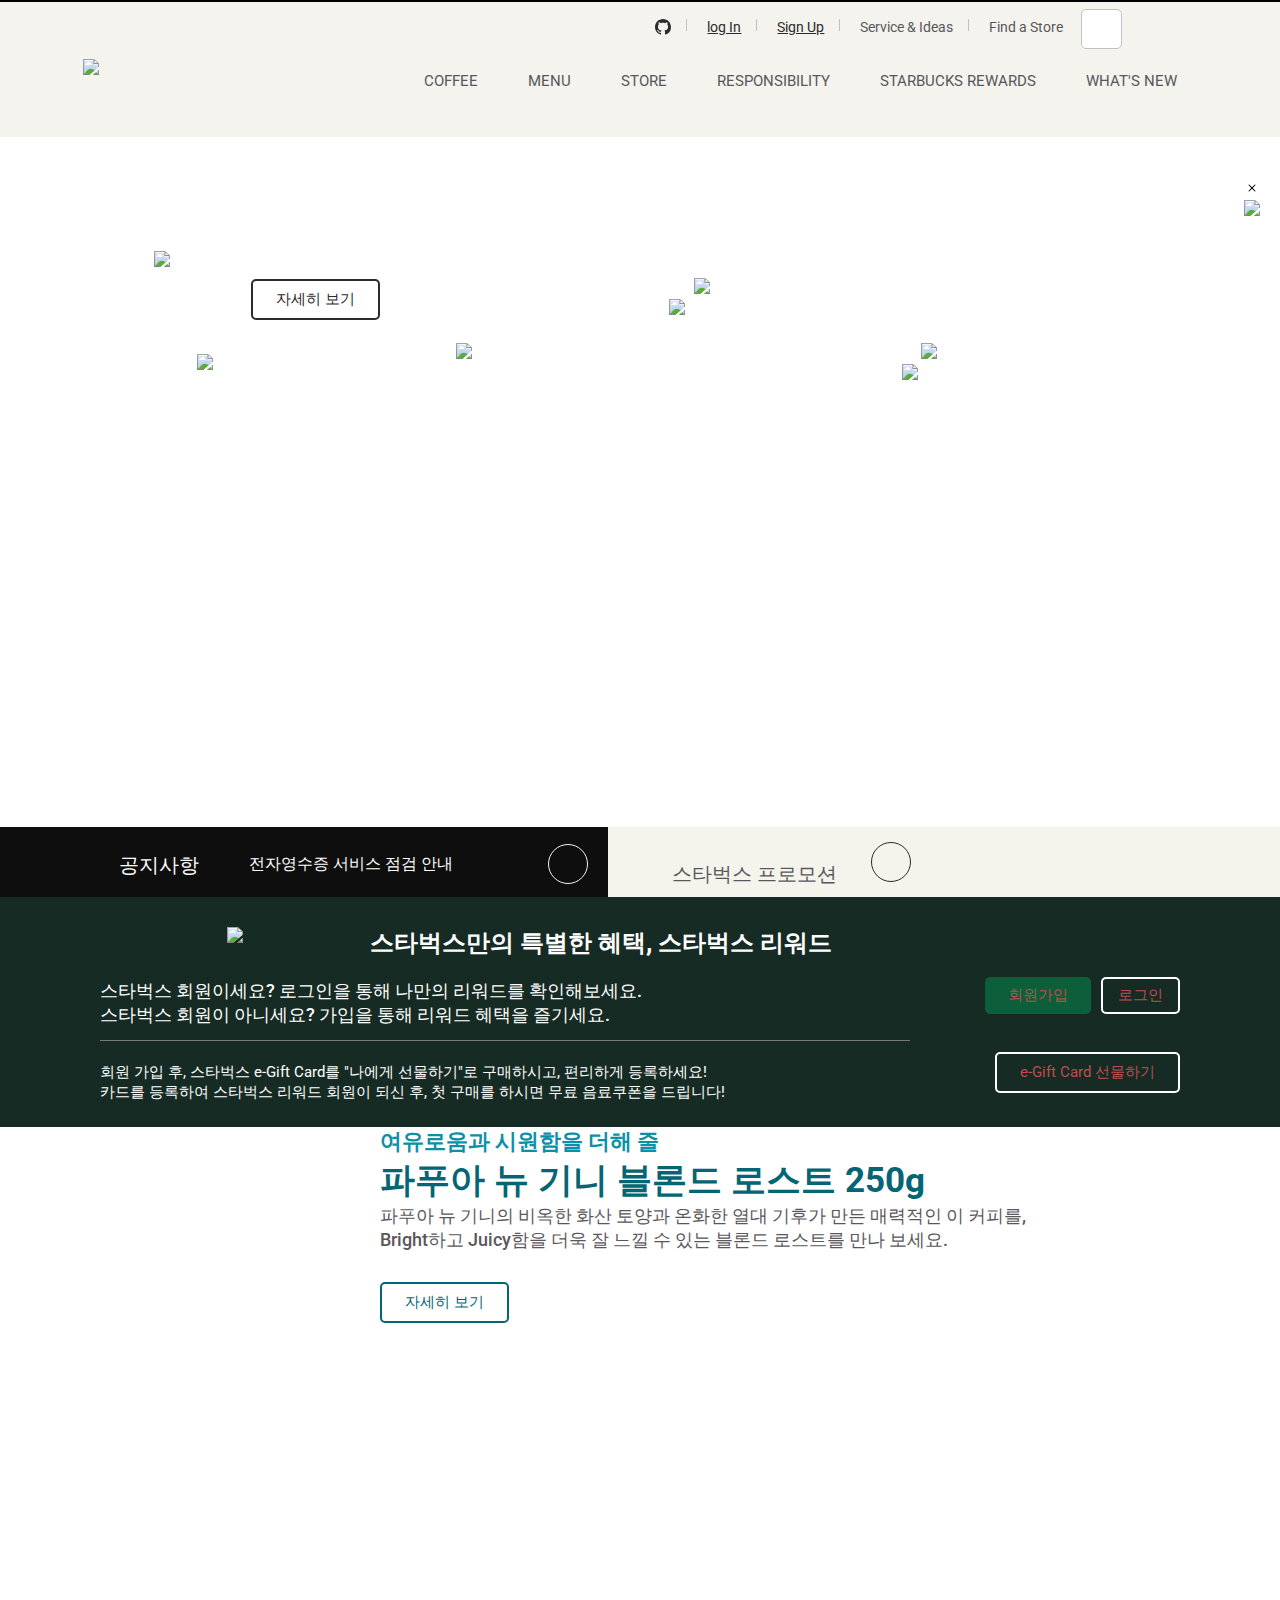
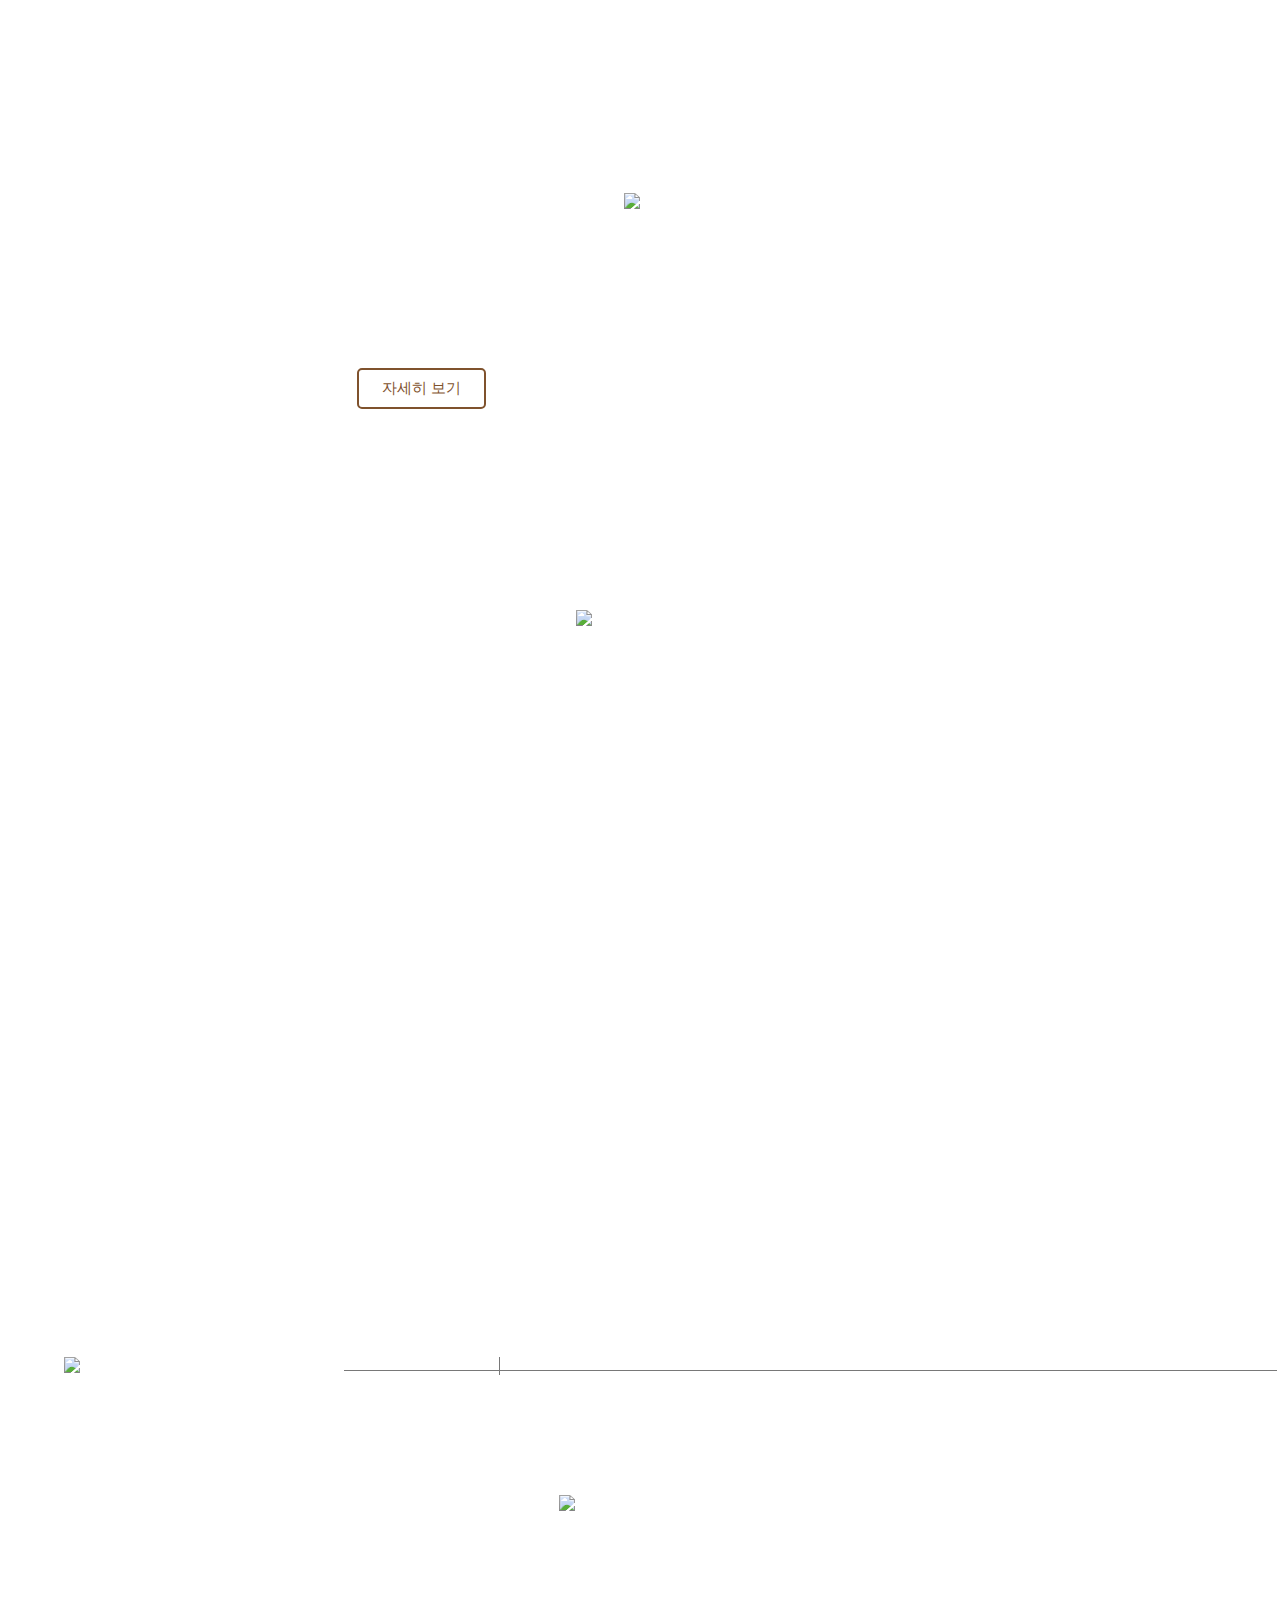
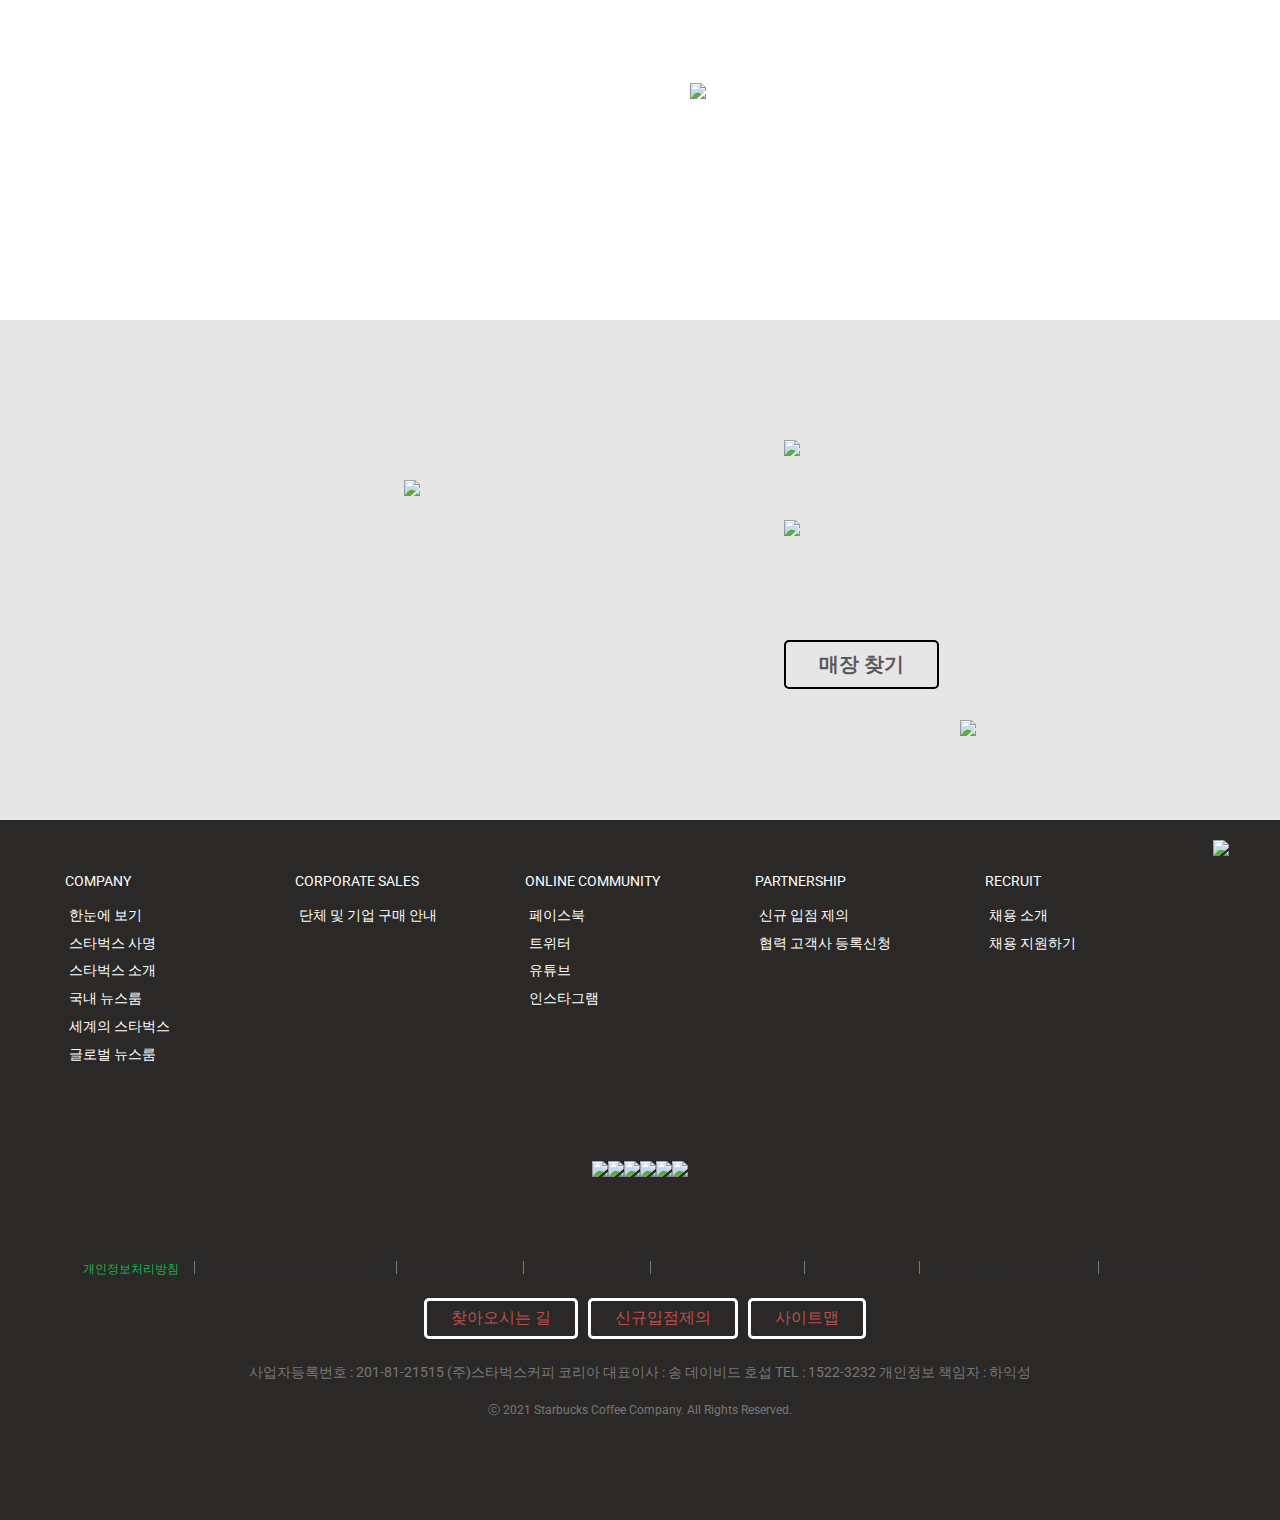
==== commit 41f5d1ab: "initialized" ====
--- a/index.html
+++ b/index.html
@@ -40,9 +40,9 @@
                 </svg>
               </a>
             </li>
-            <li class="small__nav__items"><a href="Log_In.html">login</a> </li>
-            <li class="small__nav__items"><a href="Sign_Up.html">Sign Up</li>
-            <li class="small__nav__items">Customer Service & Ideas</li>
+            <li class="small__nav__items"><a href="Log_In.html">log In</a> </li>
+            <li class="small__nav__items"><a href="Sign_Up.html">Sign Up</a> </li>
+            <li class="small__nav__items">Service & Ideas</li>
             <li class="small__nav__no-line">Find a Store</li>
             <div class="nav__input">
               <form class="nav__input__form">
--- a/style.css
+++ b/style.css
@@ -1,131 +1,3 @@
-/* Full-width input fields */
-input[type="text"],
-input[type="password"] {
-  width: 100%;
-  padding: 12px 20px;
-  margin: 8px 0;
-  display: inline-block;
-  border: 1px solid #ccc;
-  box-sizing: border-box;
-}
-
-/* Set a style for all buttons */
-button {
-  background-color: #04aa6d;
-  color: white;
-  padding: 14px 20px;
-  margin: 8px 0;
-  border: none;
-  cursor: pointer;
-  width: 100%;
-}
-
-button:hover {
-  opacity: 0.8;
-}
-
-/* Extra styles for the cancel button */
-.cancelbtn {
-  width: auto;
-  padding: 10px 18px;
-  background-color: #f44336;
-}
-
-/* Center the image and position the close button */
-.imgcontainer {
-  text-align: center;
-  margin: 24px 0 12px 0;
-  position: relative;
-}
-
-img.avatar {
-  width: 40%;
-  border-radius: 50%;
-}
-
-.container {
-  padding: 16px;
-}
-
-span.psw {
-  float: right;
-  padding-top: 16px;
-}
-
-/* The Modal (background) */
-.modal {
-  display: none; /* Hidden by default */
-  position: fixed; /* Stay in place */
-  z-index: 1; /* Sit on top */
-  left: 0;
-  top: 0;
-  width: 100%; /* Full width */
-  height: 100%; /* Full height */
-  overflow: auto; /* Enable scroll if needed */
-  background-color: rgb(0, 0, 0); /* Fallback color */
-  background-color: rgba(0, 0, 0, 0.4); /* Black w/ opacity */
-  padding-top: 60px;
-}
-
-/* Modal Content/Box */
-.modal-content {
-  background-color: #fefefe;
-  margin: 5% auto 15% auto; /* 5% from the top, 15% from the bottom and centered */
-  border: 1px solid #888;
-  width: 80%; /* Could be more or less, depending on screen size */
-}
-
-/* The Close Button (x) */
-.close {
-  position: absolute;
-  right: 25px;
-  top: 0;
-  color: #000;
-  font-size: 35px;
-  font-weight: bold;
-}
-
-.close:hover,
-.close:focus {
-  color: red;
-  cursor: pointer;
-}
-
-/* Add Zoom Animation */
-.animate {
-  -webkit-animation: animatezoom 0.6s;
-  animation: animatezoom 0.6s;
-}
-
-@-webkit-keyframes animatezoom {
-  from {
-    -webkit-transform: scale(0);
-  }
-  to {
-    -webkit-transform: scale(1);
-  }
-}
-
-@keyframes animatezoom {
-  from {
-    transform: scale(0);
-  }
-  to {
-    transform: scale(1);
-  }
-}
-
-/* Change styles for span and cancel button on extra small screens */
-@media screen and (max-width: 300px) {
-  span.psw {
-    display: block;
-    float: none;
-  }
-  .cancelbtn {
-    width: 100%;
-  }
-}
-
 :root {
   /* Color */
   --color-black: #2c2a2c;
